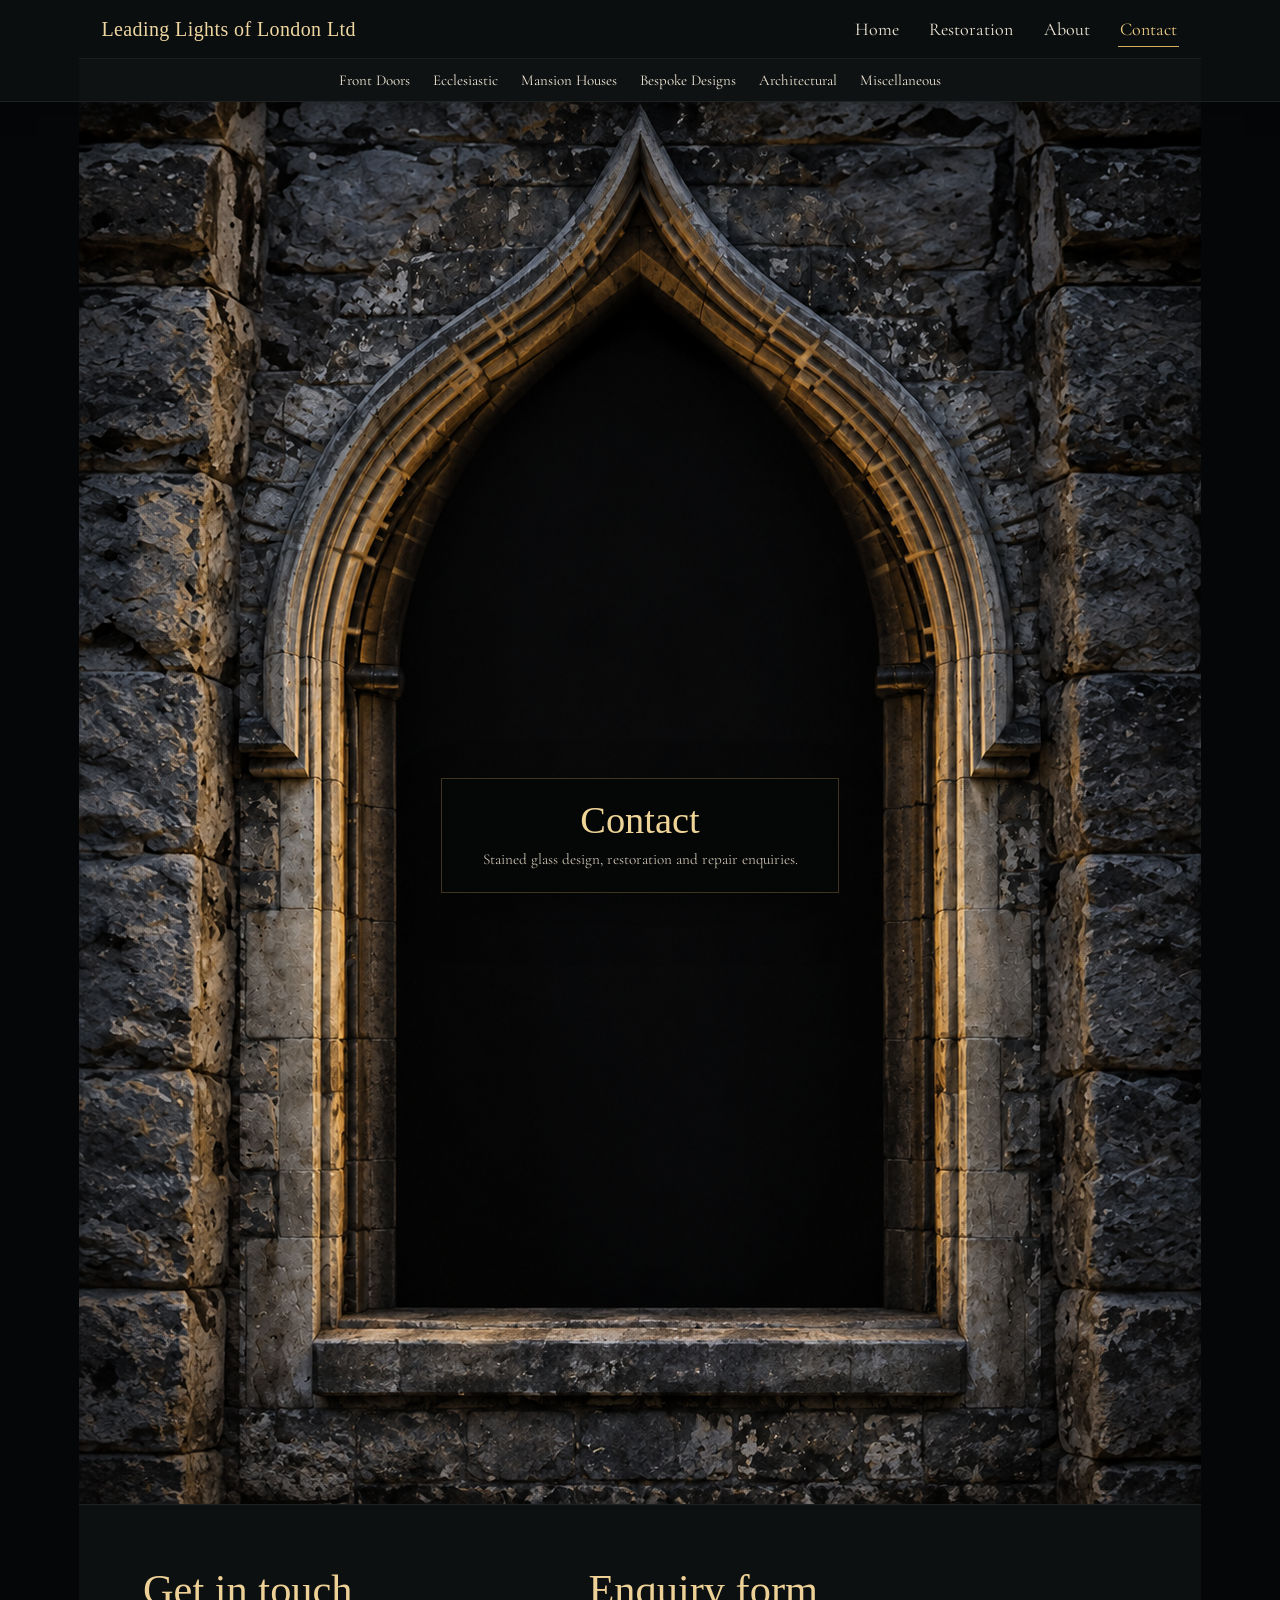
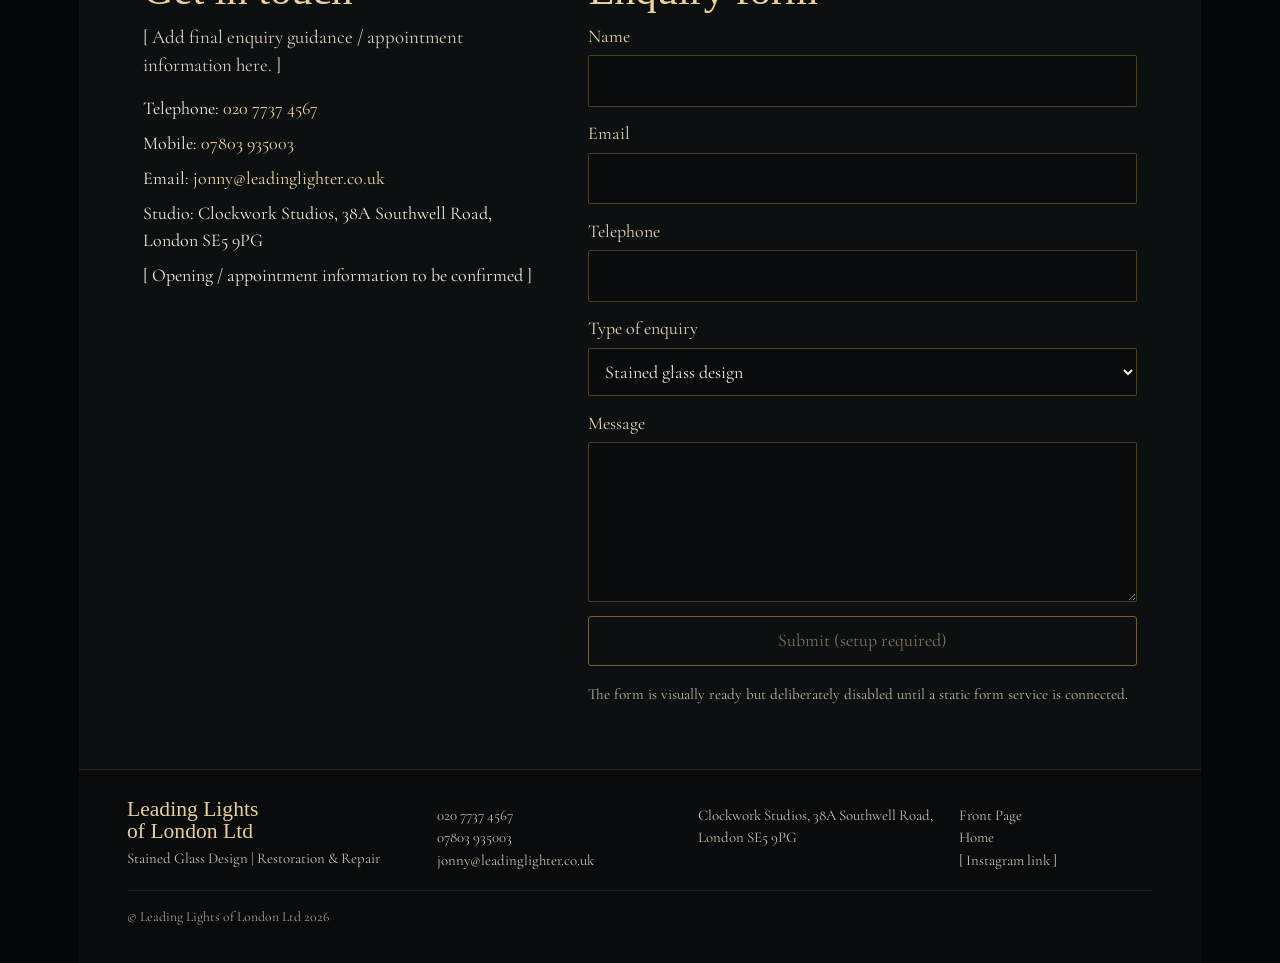
==== contact.html @ 758aae8b "Add files via upload" ====
<!doctype html>
    <html lang="en-GB">
    <head>
  <meta charset="utf-8">
  <meta name="viewport" content="width=device-width, initial-scale=1">
  <title>Contact | Leading Lights of London Ltd</title>
  <meta name="description" content="Contact Leading Lights of London Ltd for stained glass design, restoration and repair enquiries.">
  <meta property="og:title" content="Contact | Leading Lights of London Ltd">
  <meta property="og:description" content="Contact Leading Lights of London Ltd for stained glass design, restoration and repair enquiries.">
  <meta property="og:type" content="website">
  <!-- Add the final canonical URL here when the production domain is confirmed. -->
  <!-- Add verified LocalBusiness structured data here only after all business details are confirmed. -->
  <link rel="stylesheet" href="css/styles.css">
</head>
    <body>
      <a class="skip-link" href="#main-content">Skip to content</a>
      <header class="site-header">
  <nav class="primary-nav" aria-label="Primary navigation">
    <a class="brand-mini" href="home.html">Leading Lights of London Ltd</a>
    <button class="nav-toggle" type="button" aria-expanded="false" aria-controls="primary-links">Menu</button>
    <ul class="primary-links" id="primary-links">
      <li><a href="home.html">Home</a></li> <li><a href="restoration.html">Restoration</a></li> <li><a href="about.html">About</a></li> <li><a href="contact.html" aria-current="page">Contact</a></li>
    </ul>
  </nav>
  <nav class="gallery-nav" aria-label="Gallery categories">
    <ul class="gallery-links"><li><a href="gallery/front-doors.html">Front Doors</a></li> <li><a href="gallery/ecclesiastic.html">Ecclesiastic</a></li> <li><a href="gallery/mansion-houses.html">Mansion Houses</a></li> <li><a href="gallery/bespoke-designs.html">Bespoke Designs</a></li> <li><a href="gallery/architectural.html">Architectural</a></li> <li><a href="gallery/miscellaneous.html">Miscellaneous</a></li></ul>
  </nav>
</header>
      <main id="main-content">
        <section class="gothic-stage" aria-label="Contact page Gothic window">
  <img class="gothic-shell-image" src="assets/images/site/master-gothic-shell.png" alt="Dark Gothic stone window surround used as the site architectural frame" width="1122" height="1402">
  <div class="window-overlay page-overlay">
    <div class="page-window-card">
      <h1>Contact</h1>
      <p>Stained glass design, restoration and repair enquiries.</p>
    </div>
  </div>
</section>
<section class="content-band">
  <div class="contact-grid">
    <div>
      <h2 class="section-heading">Get in touch</h2>
      <p class="section-lede">[ Add final enquiry guidance / appointment information here. ]</p>
      <ul class="contact-list">
        <li>Telephone: <a href="tel:+442077374567">020 7737 4567</a></li>
        <li>Mobile: <a href="tel:+447803935003">07803 935003</a></li>
        <li>Email: <a href="mailto:jonny@leadinglighter.co.uk">jonny@leadinglighter.co.uk</a></li>
        <li>Studio: Clockwork Studios, 38A Southwell Road, London SE5 9PG</li>
        <li>[ Opening / appointment information to be confirmed ]</li>
      </ul>
    </div>
    <div>
      <h2 class="section-heading">Enquiry form</h2>
      <!-- This form is intentionally not connected to a backend. Replace with a Formspree (or equivalent) action when ready. -->
      <form class="contact-form" action="#" method="post">
        <div class="form-row"><label for="name">Name</label><input id="name" name="name" type="text" autocomplete="name"></div>
        <div class="form-row"><label for="email">Email</label><input id="email" name="email" type="email" autocomplete="email"></div>
        <div class="form-row"><label for="telephone">Telephone</label><input id="telephone" name="telephone" type="tel" autocomplete="tel"></div>
        <div class="form-row"><label for="type">Type of enquiry</label><select id="type" name="type"><option>Stained glass design</option><option>Restoration / repair</option><option>Gallery / existing work</option><option>Other</option></select></div>
        <div class="form-row"><label for="message">Message</label><textarea id="message" name="message"></textarea></div>
        <button class="button button-disabled" type="button" aria-disabled="true">Submit (setup required)</button>
        <p class="form-note" id="form-note">The form is visually ready but deliberately disabled until a static form service is connected.</p>
      </form>
    </div>
  </div>
</section>

      </main>
      <footer class="site-footer">
  <div class="footer-grid">
    <div>
      <div class="footer-brand">Leading Lights<br>of London Ltd</div>
      <p>Stained Glass Design | Restoration &amp; Repair</p>
    </div>
    <div>
      <ul>
        <li><a href="tel:+442077374567">020 7737 4567</a></li>
        <li><a href="tel:+447803935003">07803 935003</a></li>
        <li><a href="mailto:jonny@leadinglighter.co.uk">jonny@leadinglighter.co.uk</a></li>
      </ul>
    </div>
    <div>
      <p>Clockwork Studios, 38A Southwell Road, London SE5 9PG</p>
    </div>
    <div>
      <ul>
        <li><a href="index.html">Front Page</a></li>
        <li><a href="home.html">Home</a></li>
        <li><a href="#">[ Instagram link ]</a></li>
      </ul>
    </div>
  </div>
  <div class="footer-bottom">© Leading Lights of London Ltd 2026</div>
</footer>
      <script src="js/main.js" defer></script>
    </body>
    </html>
---- css/styles.css ----
@import url('https://fonts.googleapis.com/css2?family=Cormorant+Garamond:wght@400;500;600&family=IM+Fell+English+SC&display=swap');

:root {
  --stone-dark: #111415;
  --stone-mid: #303334;
  --stone-light: #767069;
  --window-dark: #050606;
  --panel-dark: #0c0f10;
  --panel-mid: #131718;
  --lead: #171919;
  --text-main: #f1eadc;
  --text-muted: #c9c0b0;
  --accent-gold: #d4ad5f;
  --accent-red: #a9141c;
  --warm-light: rgba(214, 162, 77, 0.42);
  --line: rgba(221, 189, 126, 0.26);
  --page-width: 1122px;
  --font-display: 'IM Fell English SC', Georgia, serif;
  --font-body: 'Cormorant Garamond', Georgia, serif;
  --shadow-deep: 0 18px 50px rgba(0, 0, 0, 0.42);
  --radius: 4px;
}

* { box-sizing: border-box; }

html { background: #050607; scroll-behavior: smooth; }

body {
  margin: 0;
  min-width: 320px;
  color: var(--text-main);
  background: #050607;
  font-family: var(--font-body);
  font-size: 18px;
  line-height: 1.5;
  opacity: 0;
  transition: opacity 240ms ease;
}

body.is-ready { opacity: 1; }
body.is-leaving { opacity: 0; }

img { max-width: 100%; }
a { color: inherit; }
button, input, select, textarea { font: inherit; }
button, a { -webkit-tap-highlight-color: transparent; }

.skip-link {
  position: fixed;
  left: 1rem;
  top: -100px;
  z-index: 1000;
  padding: .65rem 1rem;
  background: var(--text-main);
  color: #111;
  border-radius: 3px;
}
.skip-link:focus { top: 1rem; }

.site-header {
  position: relative;
  z-index: 50;
  background: #0b0e0f;
  border-bottom: 1px solid rgba(255,255,255,.08);
  box-shadow: 0 8px 24px rgba(0,0,0,.22);
}

.primary-nav,
.gallery-nav {
  width: min(100%, var(--page-width));
  margin: 0 auto;
  padding-inline: clamp(.8rem, 2vw, 1.4rem);
}

.primary-nav {
  display: flex;
  align-items: center;
  justify-content: space-between;
  gap: 1rem;
  min-height: 58px;
}

.brand-mini {
  font-family: var(--font-display);
  color: #eed6a0;
  text-decoration: none;
  letter-spacing: .02em;
  white-space: nowrap;
  font-size: clamp(1.02rem, 2.2vw, 1.25rem);
}

.nav-toggle {
  display: none;
  border: 1px solid rgba(212,173,95,.45);
  background: transparent;
  color: var(--text-main);
  padding: .45rem .7rem;
  border-radius: 3px;
  cursor: pointer;
}

.primary-links,
.gallery-links {
  list-style: none;
  padding: 0;
  margin: 0;
  display: flex;
  align-items: center;
}

.primary-links { gap: clamp(.9rem, 2.5vw, 1.7rem); }
.gallery-links {
  justify-content: center;
  gap: clamp(.55rem, 1.65vw, 1.25rem);
  min-height: 42px;
  font-size: .94rem;
  flex-wrap: wrap;
}

.gallery-nav {
  border-top: 1px solid rgba(255,255,255,.05);
  background: #0f1213;
}

.primary-links a,
.gallery-links a {
  position: relative;
  display: inline-block;
  padding: .45rem .1rem;
  color: #efe7d7;
  text-decoration: none;
}

.primary-links a::after,
.gallery-links a::after {
  content: '';
  position: absolute;
  left: 0;
  right: 100%;
  bottom: .2rem;
  height: 1px;
  background: var(--accent-gold);
  transition: right 180ms ease;
}

.primary-links a:hover::after,
.primary-links a:focus-visible::after,
.gallery-links a:hover::after,
.gallery-links a:focus-visible::after,
.primary-links a[aria-current='page']::after,
.gallery-links a[aria-current='page']::after { right: 0; }

.primary-links a[aria-current='page'],
.gallery-links a[aria-current='page'] { color: #f0cf86; }

main { display: block; }

.gothic-stage {
  position: relative;
  width: min(100%, var(--page-width));
  margin: 0 auto;
  background: var(--window-dark);
  overflow: hidden;
}

.gothic-shell-image {
  display: block;
  width: 100%;
  height: auto;
  aspect-ratio: 1122 / 1402;
  object-fit: contain;
  pointer-events: none;
  user-select: none;
}

/* The supplied shell is never stretched. Content is positioned in percentages so it scales with the shell. */
.window-overlay {
  position: absolute;
  left: 28.25%;
  right: 28.25%;
  top: 13.2%;
  bottom: 13.4%;
  color: var(--text-main);
  z-index: 2;
}

.window-overlay a:focus-visible,
.content-band a:focus-visible,
button:focus-visible,
input:focus-visible,
select:focus-visible,
textarea:focus-visible {
  outline: 2px solid #f3cb72;
  outline-offset: 3px;
}

/* LANDING */
.landing-overlay {
  display: grid;
  grid-template-columns: 16% 68% 16%;
  grid-template-rows: 18% 1fr;
  gap: 0;
  padding: 5% 2% 4%;
}

.landing-glass {
  border: 1px solid rgba(215, 181, 109, .34);
  background:
    linear-gradient(135deg, rgba(106,120,98,.14), rgba(59,79,87,.12)),
    #111515;
  color: rgba(240,232,214,.55);
  display: flex;
  align-items: center;
  justify-content: center;
  text-align: center;
  font-size: clamp(.5rem, .9vw, .72rem);
  letter-spacing: .05em;
  text-transform: uppercase;
  overflow: hidden;
}

.landing-glass--top {
  grid-column: 1 / -1;
  width: 58%;
  justify-self: center;
  clip-path: polygon(50% 0, 100% 100%, 0 100%);
  padding-top: 10%;
}
.landing-glass--left { grid-column: 1; grid-row: 2; }
.landing-glass--right { grid-column: 3; grid-row: 2; }

.landing-panel {
  grid-column: 2;
  grid-row: 2;
  min-width: 0;
  background: rgba(4,5,5,.96);
  border: 1px solid rgba(218,182,104,.32);
  box-shadow: 0 0 28px rgba(0,0,0,.6);
  padding: clamp(.7rem, 2vw, 1.4rem) clamp(.55rem, 1.3vw, 1rem);
  display: flex;
  flex-direction: column;
  align-items: center;
  text-align: center;
  justify-content: space-between;
}

.brand-title {
  margin: 0;
  font-family: var(--font-display);
  color: #efd393;
  font-weight: 400;
  letter-spacing: .015em;
  line-height: .9;
  text-shadow: 0 1px 0 #1f1406;
}

.landing-panel .brand-title { font-size: clamp(1.25rem, 3.2vw, 2.75rem); }
.brand-subtitle {
  margin: .35rem 0 0;
  font-family: var(--font-display);
  color: #e9cf96;
  font-size: clamp(.72rem, 1.5vw, 1.3rem);
}

.gold-rule {
  width: 72%;
  height: 1px;
  margin: .55rem auto;
  background: linear-gradient(90deg, transparent, var(--accent-gold), transparent);
}

.service-line {
  margin: .1rem 0 .5rem;
  font-size: clamp(.72rem, 1.4vw, 1.05rem);
  line-height: 1.15;
}

.contact-compact {
  display: grid;
  gap: .15rem;
  font-size: clamp(.58rem, 1.15vw, .88rem);
}
.contact-compact a { text-decoration: none; }
.contact-compact a:hover { color: #f3d99c; }

.landing-copy {
  margin: .45rem 0;
  font-size: clamp(.53rem, 1vw, .82rem);
  line-height: 1.25;
  color: #ddd4c5;
}

.enter-link {
  display: inline-block;
  margin-top: .4rem;
  font-family: var(--font-display);
  font-size: clamp(1.65rem, 4vw, 3.25rem);
  line-height: 1;
  text-decoration: none;
  color: #cf2329;
  text-shadow: 0 2px 0 #42070b, 0 0 12px rgba(178,23,31,.28);
  transition: transform 160ms ease, color 160ms ease;
}
.enter-link:hover { color: #ed343b; transform: translateY(-1px); }

/* HOME */
.home-overlay {
  display: flex;
  flex-direction: column;
  padding: 9% 1.5% 4.5%;
}

.home-brand {
  text-align: center;
  flex: 0 0 auto;
}
.home-brand .brand-title { font-size: clamp(1.2rem, 3vw, 2.45rem); }
.home-brand .brand-subtitle { font-size: clamp(.7rem, 1.35vw, 1.1rem); }
.home-services {
  margin-top: .35rem;
  font-size: clamp(.62rem, 1.12vw, .9rem);
  line-height: 1.18;
}
.home-contact-grid {
  display: flex;
  justify-content: center;
  flex-wrap: wrap;
  gap: .1rem .6rem;
  margin-top: .35rem;
  font-size: clamp(.5rem, .93vw, .76rem);
  color: #eee5d4;
}
.home-contact-grid a { text-decoration: none; }

.home-gallery-grid {
  flex: 1 1 auto;
  min-height: 0;
  display: grid;
  grid-template-columns: repeat(3, minmax(0, 1fr));
  grid-template-rows: repeat(2, minmax(0, 1fr));
  gap: clamp(4px, .65vw, 8px);
  margin-top: 4%;
}

.gallery-pane {
  min-width: 0;
  min-height: 0;
  display: flex;
  flex-direction: column;
  overflow: hidden;
  border: 3px solid #171919;
  background: #101313;
  text-decoration: none;
  box-shadow: inset 0 0 0 1px rgba(220,183,102,.18), 0 4px 12px rgba(0,0,0,.28);
  transition: transform 170ms ease, box-shadow 170ms ease, filter 170ms ease;
}
.gallery-pane:hover,
.gallery-pane:focus-visible {
  transform: translateY(-2px);
  filter: brightness(1.08);
  box-shadow: inset 0 0 0 1px rgba(231,195,116,.34), 0 7px 16px rgba(0,0,0,.38);
}

.image-placeholder {
  flex: 1 1 auto;
  min-height: 0;
  display: flex;
  align-items: center;
  justify-content: center;
  padding: .4rem;
  text-align: center;
  color: rgba(237,229,211,.58);
  background:
    linear-gradient(45deg, transparent 49%, rgba(212,173,95,.11) 50%, transparent 51%),
    linear-gradient(-45deg, transparent 49%, rgba(212,173,95,.09) 50%, transparent 51%),
    #121616;
  background-size: 28px 28px;
  font-size: clamp(.46rem, .75vw, .68rem);
  letter-spacing: .06em;
  text-transform: uppercase;
}

.gallery-pane-label {
  flex: 0 0 auto;
  display: flex;
  align-items: center;
  justify-content: space-between;
  gap: .25rem;
  padding: clamp(.25rem, .55vw, .42rem) .45rem;
  border-top: 2px solid #171919;
  background: rgba(7,8,8,.96);
  font-size: clamp(.5rem, .85vw, .74rem);
  line-height: 1.1;
}
.gallery-pane-label span:last-child { color: var(--accent-gold); }

/* SHARED PAGE HERO */
.page-overlay {
  display: flex;
  align-items: center;
  justify-content: center;
  padding: 16% 4% 10%;
}

.page-window-card {
  width: 100%;
  background: rgba(5,6,6,.9);
  border: 1px solid rgba(212,173,95,.28);
  box-shadow: var(--shadow-deep);
  text-align: center;
  padding: clamp(.8rem, 2vw, 1.35rem);
}
.page-window-card h1 {
  margin: 0;
  font-family: var(--font-display);
  color: #efd497;
  font-size: clamp(1.35rem, 3vw, 2.4rem);
  font-weight: 400;
  line-height: 1;
}
.page-window-card p {
  margin: .7rem auto 0;
  color: var(--text-muted);
  max-width: 30rem;
  font-size: clamp(.72rem, 1.2vw, .95rem);
  line-height: 1.3;
}

.content-band {
  width: min(100%, var(--page-width));
  margin: 0 auto;
  padding: clamp(2rem, 5vw, 4rem) clamp(1rem, 5vw, 4rem);
  background: #0d1011;
  border-top: 1px solid rgba(255,255,255,.07);
}
.content-band + .content-band { border-top: 1px solid rgba(212,173,95,.12); }

.section-heading {
  margin: 0 0 .7rem;
  font-family: var(--font-display);
  color: #eed196;
  font-weight: 400;
  font-size: clamp(1.65rem, 3.5vw, 2.65rem);
  line-height: 1;
}
.section-lede {
  margin: 0;
  max-width: 56rem;
  color: #d8d0c2;
  font-size: clamp(1rem, 2vw, 1.18rem);
}

.placeholder-copy {
  border-left: 2px solid rgba(212,173,95,.45);
  padding: .75rem 1rem;
  background: rgba(255,255,255,.02);
  color: #c8c0b2;
}

.cards-grid {
  display: grid;
  grid-template-columns: repeat(3, minmax(0, 1fr));
  gap: 1rem;
  margin-top: 1.5rem;
}
.info-card {
  padding: 1.1rem;
  background: #121617;
  border: 1px solid rgba(212,173,95,.16);
}
.info-card h3 {
  margin: 0 0 .45rem;
  color: #ead09b;
  font-family: var(--font-display);
  font-weight: 400;
}
.info-card p { margin: 0; color: #cec6b8; }

.cta-row { margin-top: 1.4rem; }
.button {
  display: inline-block;
  padding: .65rem 1.1rem;
  border: 1px solid var(--accent-gold);
  background: transparent;
  color: #edd49d;
  text-decoration: none;
  border-radius: 3px;
  transition: background 160ms ease, color 160ms ease;
}
.button:hover { background: rgba(212,173,95,.1); color: #fff0c8; }
.button-disabled { opacity: .5; cursor: not-allowed; }

.before-after-list { display: grid; gap: 1.2rem; margin-top: 1.5rem; }
.before-after {
  display: grid;
  grid-template-columns: 1fr 1fr;
  gap: .8rem;
  padding: .9rem;
  background: #111516;
  border: 1px solid rgba(212,173,95,.14);
}
.before-after figure { margin: 0; }
.before-after figcaption { color: #dbcba9; margin-bottom: .35rem; font-family: var(--font-display); }
.before-after .image-placeholder { aspect-ratio: 4 / 3; }

.gallery-page-grid {
  display: grid;
  grid-template-columns: repeat(3, minmax(0, 1fr));
  gap: 1rem;
  margin-top: 1.5rem;
}
.gallery-item {
  margin: 0;
  background: #111516;
  border: 1px solid rgba(212,173,95,.14);
}
.gallery-item .image-placeholder { aspect-ratio: 4 / 3; }
.gallery-item figcaption {
  padding: .55rem .7rem;
  color: #c8c0b3;
  font-size: .95rem;
}

.about-grid,
.contact-grid {
  display: grid;
  grid-template-columns: minmax(0, .85fr) minmax(0, 1.15fr);
  gap: clamp(1.2rem, 4vw, 2.5rem);
  align-items: start;
}
.about-photo .image-placeholder { aspect-ratio: 4 / 5; }

.contact-list {
  display: grid;
  gap: .5rem;
  margin: 1rem 0 0;
  padding: 0;
  list-style: none;
}
.contact-list a { color: #f0d69d; text-decoration: none; }
.contact-list a:hover { text-decoration: underline; }

.contact-form { display: grid; gap: .85rem; }
.form-row { display: grid; gap: .35rem; }
.form-row label { color: #e8d5ac; }
.form-row input,
.form-row select,
.form-row textarea {
  width: 100%;
  border: 1px solid rgba(212,173,95,.32);
  background: #090b0c;
  color: var(--text-main);
  padding: .7rem .75rem;
  border-radius: 2px;
}
.form-row textarea { min-height: 160px; resize: vertical; }
.form-note { margin: .2rem 0 0; color: #bdb4a5; font-size: .95rem; }

.site-footer {
  width: min(100%, var(--page-width));
  margin: 0 auto;
  padding: 1.8rem clamp(1rem, 4vw, 3rem) 2.2rem;
  background: #090b0c;
  border-top: 1px solid rgba(212,173,95,.16);
}
.footer-grid {
  display: grid;
  grid-template-columns: 1.2fr 1fr 1fr .8fr;
  gap: 1.2rem;
}
.footer-brand { font-family: var(--font-display); color: #e8cf96; font-size: 1.35rem; line-height: 1; }
.site-footer p, .site-footer ul { margin: .3rem 0 0; color: #c9c0b2; font-size: .93rem; }
.site-footer ul { list-style: none; padding: 0; }
.site-footer a { text-decoration: none; }
.site-footer a:hover { color: #f0d69a; }
.footer-bottom {
  margin-top: 1.2rem;
  padding-top: 1rem;
  border-top: 1px solid rgba(255,255,255,.07);
  color: #a89f93;
  font-size: .86rem;
}

.mobile-home-gallery { display: none; }

@media (max-width: 900px) {
  body { font-size: 17px; }
  .cards-grid { grid-template-columns: 1fr 1fr; }
  .gallery-page-grid { grid-template-columns: 1fr 1fr; }
  .footer-grid { grid-template-columns: 1fr 1fr; }
}

@media (max-width: 720px) {
  .primary-nav { min-height: 54px; }
  .nav-toggle { display: inline-block; }
  .primary-links {
    position: absolute;
    left: 0;
    right: 0;
    top: 54px;
    display: none;
    flex-direction: column;
    align-items: stretch;
    gap: 0;
    padding: .4rem 1rem .8rem;
    background: #0b0e0f;
    border-top: 1px solid rgba(255,255,255,.05);
  }
  .primary-links.is-open { display: flex; }
  .primary-links a { display: block; padding: .7rem .2rem; }
  .gallery-nav { display: none; }

  .window-overlay { left: 28.25%; right: 28.25%; }
  .landing-overlay { padding: 7% 1% 4%; grid-template-columns: 12% 76% 12%; }
  .landing-panel { padding: .55rem .4rem; }
  .landing-copy { display: none; }
  .landing-glass { font-size: .42rem; }

  .home-overlay { padding: 12% 2% 6%; }
  .home-services { display: none; }
  .home-contact-grid span.address { display: none; }
  .home-gallery-grid { display: none; }
  .mobile-home-gallery { display: block; }

  .page-overlay { padding: 18% 3% 12%; }
  .page-window-card p { display: none; }

  .cards-grid,
  .about-grid,
  .contact-grid { grid-template-columns: 1fr; }

  .before-after { grid-template-columns: 1fr; }
}

@media (max-width: 520px) {
  body { font-size: 16px; }
  .brand-mini { max-width: 66vw; overflow: hidden; text-overflow: ellipsis; }
  .landing-panel .brand-title { font-size: clamp(1rem, 6vw, 1.55rem); }
  .landing-panel .brand-subtitle { font-size: .62rem; }
  .service-line { font-size: .58rem; }
  .contact-compact { font-size: .48rem; }
  .enter-link { font-size: clamp(1.3rem, 9vw, 2rem); }
  .gold-rule { margin-block: .25rem; }

  .home-overlay { padding-top: 14%; }
  .home-brand .brand-title { font-size: clamp(.95rem, 6vw, 1.45rem); }
  .home-brand .brand-subtitle { font-size: .55rem; }
  .home-contact-grid { font-size: .43rem; gap: 0 .35rem; }

  .page-window-card { padding: .55rem .4rem; }
  .page-window-card h1 { font-size: clamp(1rem, 7vw, 1.55rem); }

  .gallery-page-grid { grid-template-columns: 1fr; }
  .footer-grid { grid-template-columns: 1fr; }
  .content-band { padding-inline: 1rem; }
}

@media (prefers-reduced-motion: reduce) {
  html { scroll-behavior: auto; }
  *, *::before, *::after {
    animation-duration: .01ms !important;
    animation-iteration-count: 1 !important;
    transition-duration: .01ms !important;
  }
}
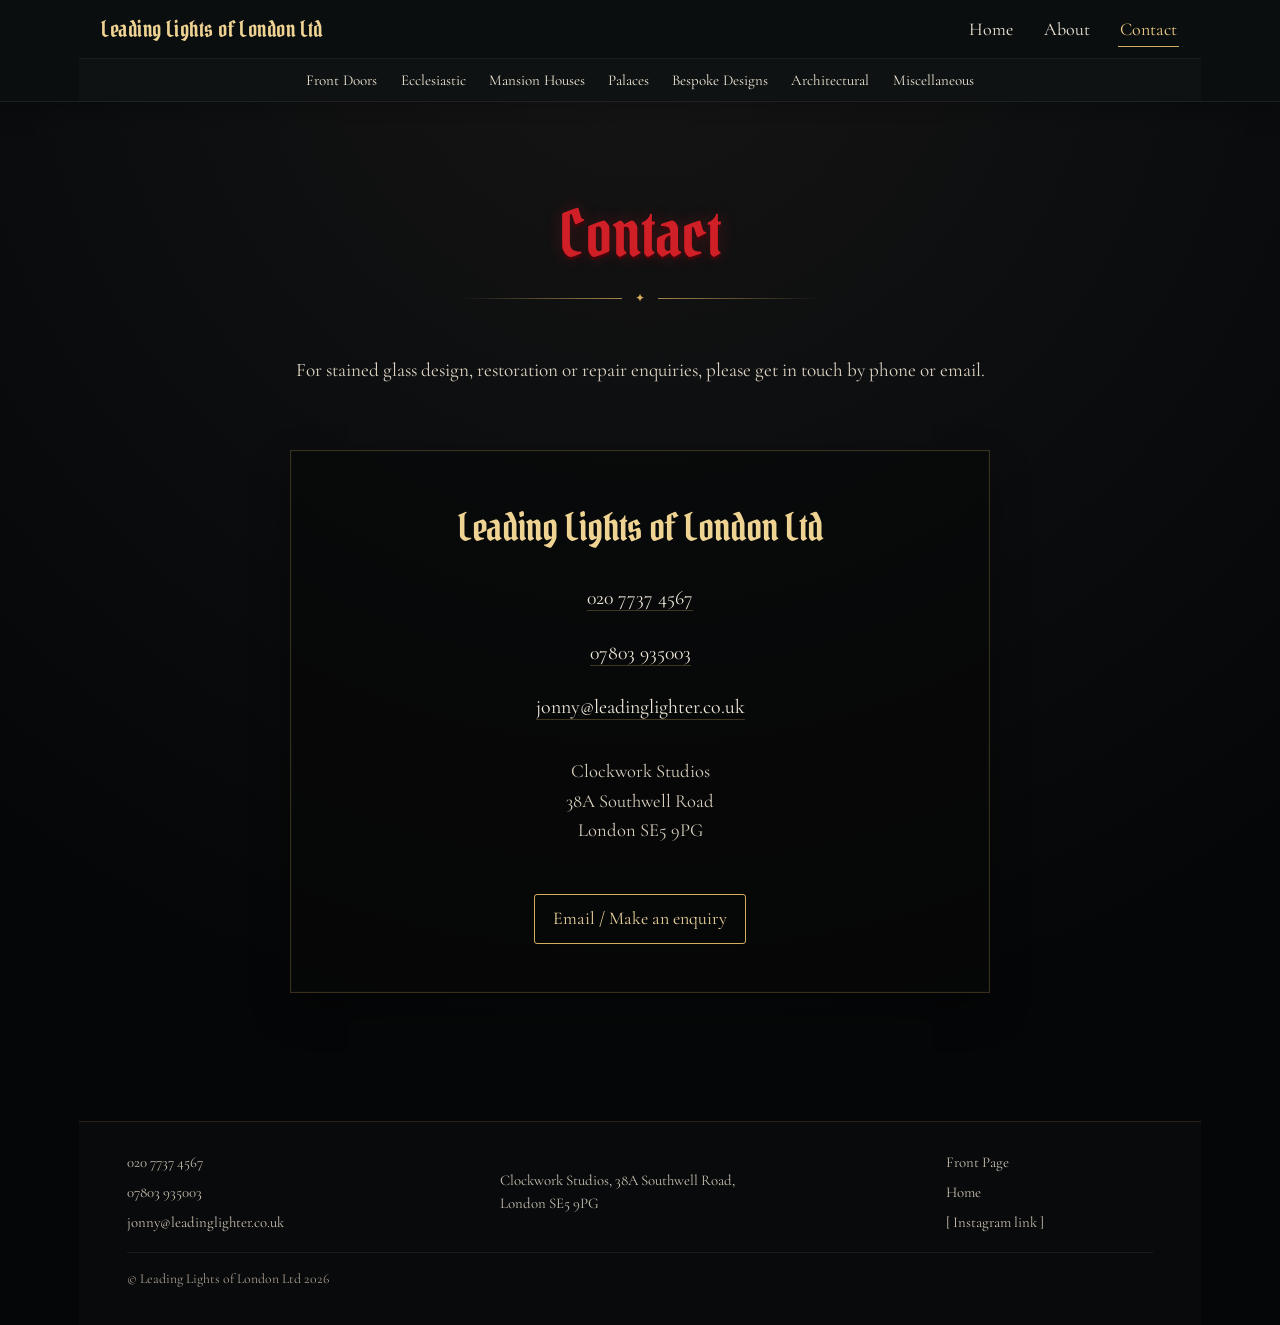
==== commit 23840a15: "Update contact.html" ====
--- a/contact.html
+++ b/contact.html
@@ -1,97 +1,734 @@
-    <!doctype html>
-    <html lang="en-GB">
-    <head>
+<!doctype html>
+<html lang="en-GB">
+
+<head>
   <meta charset="utf-8">
   <meta name="viewport" content="width=device-width, initial-scale=1">
+
   <title>Contact | Leading Lights of London Ltd</title>
-  <meta name="description" content="Contact Leading Lights of London Ltd for stained glass design, restoration and repair enquiries.">
-  <meta property="og:title" content="Contact | Leading Lights of London Ltd">
-  <meta property="og:description" content="Contact Leading Lights of London Ltd for stained glass design, restoration and repair enquiries.">
-  <meta property="og:type" content="website">
-  <!-- Add the final canonical URL here when the production domain is confirmed. -->
-  <!-- Add verified LocalBusiness structured data here only after all business details are confirmed. -->
-  <link rel="stylesheet" href="css/styles.css">
+
+  <meta
+    name="description"
+    content="Contact Leading Lights of London Ltd for stained glass design, restoration and repair in London."
+  >
+
+  <link
+    rel="stylesheet"
+    href="css/styles.css"
+  >
+
+  <style>
+
+    @import url('https://fonts.googleapis.com/css2?family=Cormorant+Garamond:wght@400;500;600&family=Pirata+One&display=swap');
+
+
+    /* =====================================================
+       CONTACT PAGE
+       ===================================================== */
+
+    body.contact-page {
+      margin: 0;
+      min-height: 100vh;
+
+      background:
+        radial-gradient(
+          circle at 50% 0%,
+          #171515 0,
+          #0c0e0f 34%,
+          #050607 72%
+        );
+
+      color: #f1eadc;
+    }
+
+
+    /* =====================================================
+       NAVIGATION
+       ===================================================== */
+
+    body.contact-page .brand-mini {
+      font-family:
+        'Pirata One',
+        Georgia,
+        serif !important;
+
+      font-size:
+        clamp(1.1rem, 2vw, 1.4rem);
+
+      color: #efd393;
+    }
+
+
+    /* =====================================================
+       MAIN CONTACT AREA
+       ===================================================== */
+
+    .contact-main {
+      width:
+        min(
+          92%,
+          1050px
+        );
+
+      margin: 0 auto;
+
+      padding:
+        clamp(4rem, 8vw, 7rem)
+        1rem
+        clamp(5rem, 10vw, 8rem);
+
+      text-align: center;
+    }
+
+
+    .contact-title {
+      margin: 0;
+
+      font-family:
+        'Pirata One',
+        Georgia,
+        serif;
+
+      font-size:
+        clamp(
+          2.8rem,
+          5vw,
+          5rem
+        );
+
+      font-weight: 400;
+
+      line-height: .95;
+
+      color: #d11f27;
+
+      text-shadow:
+        0 3px 0 #43070b,
+        0 0 16px rgba(189,25,34,.32);
+    }
+
+
+    /* =====================================================
+       GOLD DIVIDER
+       ===================================================== */
+
+    .contact-rule {
+      display: flex;
+
+      align-items: center;
+      justify-content: center;
+
+      gap: .8rem;
+
+      width:
+        min(
+          360px,
+          70%
+        );
+
+      margin:
+        1.5rem
+        auto
+        0;
+
+      color: #d4ad5f;
+    }
+
+
+    .contact-rule::before,
+    .contact-rule::after {
+      content: '';
+
+      display: block;
+
+      flex: 1;
+
+      height: 1px;
+
+      background:
+        linear-gradient(
+          to right,
+          transparent,
+          rgba(212,173,95,.75)
+        );
+    }
+
+
+    .contact-rule::after {
+      background:
+        linear-gradient(
+          to left,
+          transparent,
+          rgba(212,173,95,.75)
+        );
+    }
+
+
+    .contact-rule span {
+      font-size: .75rem;
+    }
+
+
+    /* =====================================================
+       INTRO TEXT
+       ===================================================== */
+
+    .contact-intro {
+      width:
+        min(
+          90%,
+          760px
+        );
+
+      margin:
+        clamp(2rem, 4vw, 3rem)
+        auto
+        0;
+
+      font-family:
+        'Cormorant Garamond',
+        Georgia,
+        serif;
+
+      font-size:
+        clamp(
+          1.1rem,
+          1.5vw,
+          1.3rem
+        );
+
+      line-height: 1.6;
+
+      color: #ddd3c2;
+    }
+
+
+    /* =====================================================
+       CONTACT DETAILS
+       ===================================================== */
+
+    .contact-details {
+      width:
+        min(
+          92%,
+          700px
+        );
+
+      margin:
+        clamp(2.5rem, 5vw, 4rem)
+        auto
+        0;
+
+      padding:
+        clamp(2rem, 4vw, 3rem);
+
+      border:
+        1px solid
+        rgba(212,173,95,.24);
+
+      background:
+        rgba(6,7,7,.55);
+
+      box-shadow:
+        0 16px 38px rgba(0,0,0,.3),
+        inset 0 0 0 1px rgba(255,255,255,.02);
+    }
+
+
+    .contact-details h2 {
+      margin:
+        0
+        0
+        1.6rem;
+
+      font-family:
+        'Pirata One',
+        Georgia,
+        serif;
+
+      font-size:
+        clamp(
+          1.8rem,
+          3vw,
+          2.5rem
+        );
+
+      font-weight: 400;
+
+      color: #efd393;
+    }
+
+
+    .contact-list {
+      list-style: none;
+
+      margin: 0;
+      padding: 0;
+
+      font-family:
+        'Cormorant Garamond',
+        Georgia,
+        serif;
+
+      font-size:
+        clamp(
+          1.1rem,
+          1.55vw,
+          1.35rem
+        );
+
+      line-height: 1.7;
+    }
+
+
+    .contact-list li + li {
+      margin-top: .8rem;
+    }
+
+
+    .contact-list a {
+      color: #f1eadc;
+
+      text-decoration: none;
+
+      border-bottom:
+        1px solid
+        rgba(212,173,95,.28);
+
+      transition:
+        color 160ms ease,
+        border-color 160ms ease;
+    }
+
+
+    .contact-list a:hover,
+    .contact-list a:focus-visible {
+      color: #efd393;
+
+      border-color:
+        rgba(212,173,95,.75);
+    }
+
+
+    .contact-address {
+      margin:
+        2rem
+        0
+        0;
+
+      font-family:
+        'Cormorant Garamond',
+        Georgia,
+        serif;
+
+      font-size:
+        clamp(
+          1.05rem,
+          1.45vw,
+          1.25rem
+        );
+
+      line-height: 1.6;
+
+      color: #d8cebd;
+    }
+
+
+    .contact-email-button {
+      display: inline-block;
+
+      margin-top:
+        clamp(2rem, 4vw, 3rem);
+    }
+
+
+    /* =====================================================
+       FOOTER
+       ===================================================== */
+
+    body.contact-page .site-footer {
+      background: #080a0b;
+    }
+
+
+    body.contact-page .site-footer .footer-grid {
+      display: grid;
+
+      grid-template-columns:
+        minmax(170px,.8fr)
+        minmax(235px,1fr)
+        minmax(120px,.56fr);
+
+      column-gap:
+        clamp(
+          50px,
+          6vw,
+          90px
+        );
+
+      align-items: center;
+    }
+
+
+    body.contact-page .site-footer .footer-grid ul {
+      margin: 0;
+      padding: 0;
+    }
+
+
+    body.contact-page .site-footer .footer-grid li {
+      margin:
+        0
+        0
+        .48rem
+        0;
+    }
+
+
+    body.contact-page .site-footer .footer-grid li:last-child {
+      margin-bottom: 0;
+    }
+
+
+    body.contact-page .site-footer .footer-grid p {
+      margin: 0;
+      line-height: 1.55;
+    }
+
+
+    /* =====================================================
+       RESPONSIVE
+       ===================================================== */
+
+    @media (max-width: 760px) {
+
+      body.contact-page .site-footer .footer-grid {
+        grid-template-columns: 1fr;
+        row-gap: 1.8rem;
+      }
+
+
+      .contact-main {
+        padding-top: 3rem;
+      }
+
+
+      .contact-details {
+        padding:
+          1.8rem
+          1.25rem;
+      }
+
+    }
+
+  </style>
+
 </head>
-    <body>
-      <a class="skip-link" href="#main-content">Skip to content</a>
-      <header class="site-header">
-  <nav class="primary-nav" aria-label="Primary navigation">
-    <a class="brand-mini" href="home.html">Leading Lights of London Ltd</a>
-    <button class="nav-toggle" type="button" aria-expanded="false" aria-controls="primary-links">Menu</button>
-    <ul class="primary-links" id="primary-links">
-      <li><a href="home.html">Home</a></li> <li><a href="restoration.html">Restoration</a></li> <li><a href="about.html">About</a></li> <li><a href="contact.html" aria-current="page">Contact</a></li>
-    </ul>
-  </nav>
-  <nav class="gallery-nav" aria-label="Gallery categories">
-    <ul class="gallery-links"><li><a href="gallery/front-doors.html">Front Doors</a></li> <li><a href="gallery/ecclesiastic.html">Ecclesiastic</a></li> <li><a href="gallery/mansion-houses.html">Mansion Houses</a></li> <li><a href="gallery/bespoke-designs.html">Bespoke Designs</a></li> <li><a href="gallery/architectural.html">Architectural</a></li> <li><a href="gallery/miscellaneous.html">Miscellaneous</a></li></ul>
-  </nav>
-</header>
-      <main id="main-content">
-        <section class="gothic-stage" aria-label="Contact page Gothic window">
-  <img class="gothic-shell-image" src="assets/images/site/master-gothic-shell.png" alt="Dark Gothic stone window surround used as the site architectural frame" width="1122" height="1402">
-  <div class="window-overlay page-overlay">
-    <div class="page-window-card">
-      <h1>Contact</h1>
-      <p>Stained glass design, restoration and repair enquiries.</p>
+
+
+<body class="contact-page">
+
+
+  <a
+    class="skip-link"
+    href="#main-content"
+  >
+    Skip to content
+  </a>
+
+
+  <!-- =====================================================
+       HEADER
+       ===================================================== -->
+
+  <header class="site-header">
+
+
+    <nav
+      class="primary-nav"
+      aria-label="Primary navigation"
+    >
+
+      <a
+        class="brand-mini"
+        href="home.html"
+      >
+        Leading Lights of London Ltd
+      </a>
+
+
+      <button
+        class="nav-toggle"
+        type="button"
+        aria-expanded="false"
+        aria-controls="primary-links"
+      >
+        Menu
+      </button>
+
+
+      <ul
+        class="primary-links"
+        id="primary-links"
+      >
+
+        <li>
+          <a href="home.html">
+            Home
+          </a>
+        </li>
+
+        <li>
+          <a href="about.html">
+            About
+          </a>
+        </li>
+
+        <li>
+          <a
+            href="contact.html"
+            aria-current="page"
+          >
+            Contact
+          </a>
+        </li>
+
+      </ul>
+
+    </nav>
+
+
+    <nav
+      class="gallery-nav"
+      aria-label="Gallery categories"
+    >
+
+      <ul class="gallery-links">
+
+        <li>
+          <a href="gallery/front-doors.html">
+            Front Doors
+          </a>
+        </li>
+
+        <li>
+          <a href="gallery/ecclesiastic.html">
+            Ecclesiastic
+          </a>
+        </li>
+
+        <li>
+          <a href="gallery/mansion-houses.html">
+            Mansion Houses
+          </a>
+        </li>
+
+        <li>
+          <a href="gallery/palaces.html">
+            Palaces
+          </a>
+        </li>
+
+        <li>
+          <a href="gallery/bespoke-designs.html">
+            Bespoke Designs
+          </a>
+        </li>
+
+        <li>
+          <a href="gallery/architectural.html">
+            Architectural
+          </a>
+        </li>
+
+        <li>
+          <a href="gallery/miscellaneous.html">
+            Miscellaneous
+          </a>
+        </li>
+
+      </ul>
+
+    </nav>
+
+
+  </header>
+
+
+  <!-- =====================================================
+       MAIN
+       ===================================================== -->
+
+  <main
+    class="contact-main"
+    id="main-content"
+  >
+
+
+    <h1 class="contact-title">
+      Contact
+    </h1>
+
+
+    <div
+      class="contact-rule"
+      aria-hidden="true"
+    >
+      <span>✦</span>
     </div>
-  </div>
-</section>
-<section class="content-band">
-  <div class="contact-grid">
-    <div>
-      <h2 class="section-heading">Get in touch</h2>
-      <p class="section-lede">[ Add final enquiry guidance / appointment information here. ]</p>
+
+
+    <p class="contact-intro">
+      For stained glass design, restoration or repair enquiries, please get in touch by phone or email.
+    </p>
+
+
+    <section
+      class="contact-details"
+      aria-label="Contact details"
+    >
+
+
+      <h2>
+        Leading Lights of London Ltd
+      </h2>
+
+
       <ul class="contact-list">
-        <li>Telephone: <a href="tel:+442077374567">020 7737 4567</a></li>
-        <li>Mobile: <a href="tel:+447803935003">07803 935003</a></li>
-        <li>Email: <a href="mailto:jonny@leadinglighter.co.uk">jonny@leadinglighter.co.uk</a></li>
-        <li>Studio: Clockwork Studios, 38A Southwell Road, London SE5 9PG</li>
-        <li>[ Opening / appointment information to be confirmed ]</li>
+
+        <li>
+          <a href="tel:+442077374567">
+            020 7737 4567
+          </a>
+        </li>
+
+        <li>
+          <a href="tel:+447803935003">
+            07803 935003
+          </a>
+        </li>
+
+        <li>
+          <a href="mailto:jonny@leadinglighter.co.uk">
+            jonny@leadinglighter.co.uk
+          </a>
+        </li>
+
       </ul>
+
+
+      <p class="contact-address">
+        Clockwork Studios<br>
+        38A Southwell Road<br>
+        London SE5 9PG
+      </p>
+
+
+      <a
+        class="button contact-email-button"
+        href="mailto:jonny@leadinglighter.co.uk"
+      >
+        Email / Make an enquiry
+      </a>
+
+
+    </section>
+
+
+  </main>
+
+
+  <!-- =====================================================
+       FOOTER
+       ===================================================== -->
+
+  <footer class="site-footer">
+
+
+    <div class="footer-grid">
+
+
+      <div>
+
+        <ul>
+
+          <li>
+            <a href="tel:+442077374567">
+              020 7737 4567
+            </a>
+          </li>
+
+          <li>
+            <a href="tel:+447803935003">
+              07803 935003
+            </a>
+          </li>
+
+          <li>
+            <a href="mailto:jonny@leadinglighter.co.uk">
+              jonny@leadinglighter.co.uk
+            </a>
+          </li>
+
+        </ul>
+
+      </div>
+
+
+      <div>
+
+        <p>
+          Clockwork Studios, 38A Southwell Road,<br>
+          London SE5 9PG
+        </p>
+
+      </div>
+
+
+      <div>
+
+        <ul>
+
+          <li>
+            <a href="index.html">
+              Front Page
+            </a>
+          </li>
+
+          <li>
+            <a href="home.html">
+              Home
+            </a>
+          </li>
+
+          <li>
+            <a href="#">
+              [ Instagram link ]
+            </a>
+          </li>
+
+        </ul>
+
+      </div>
+
+
     </div>
-    <div>
-      <h2 class="section-heading">Enquiry form</h2>
-      <!-- This form is intentionally not connected to a backend. Replace with a Formspree (or equivalent) action when ready. -->
-      <form class="contact-form" action="#" method="post">
-        <div class="form-row"><label for="name">Name</label><input id="name" name="name" type="text" autocomplete="name"></div>
-        <div class="form-row"><label for="email">Email</label><input id="email" name="email" type="email" autocomplete="email"></div>
-        <div class="form-row"><label for="telephone">Telephone</label><input id="telephone" name="telephone" type="tel" autocomplete="tel"></div>
-        <div class="form-row"><label for="type">Type of enquiry</label><select id="type" name="type"><option>Stained glass design</option><option>Restoration / repair</option><option>Gallery / existing work</option><option>Other</option></select></div>
-        <div class="form-row"><label for="message">Message</label><textarea id="message" name="message"></textarea></div>
-        <button class="button button-disabled" type="button" aria-disabled="true">Submit (setup required)</button>
-        <p class="form-note" id="form-note">The form is visually ready but deliberately disabled until a static form service is connected.</p>
-      </form>
+
+
+    <div class="footer-bottom">
+      © Leading Lights of London Ltd 2026
     </div>
-  </div>
-</section>
-
-      </main>
-      <footer class="site-footer">
-  <div class="footer-grid">
-    <div>
-      <div class="footer-brand">Leading Lights<br>of London Ltd</div>
-      <p>Stained Glass Design | Restoration &amp; Repair</p>
-    </div>
-    <div>
-      <ul>
-        <li><a href="tel:+442077374567">020 7737 4567</a></li>
-        <li><a href="tel:+447803935003">07803 935003</a></li>
-        <li><a href="mailto:jonny@leadinglighter.co.uk">jonny@leadinglighter.co.uk</a></li>
-      </ul>
-    </div>
-    <div>
-      <p>Clockwork Studios, 38A Southwell Road, London SE5 9PG</p>
-    </div>
-    <div>
-      <ul>
-        <li><a href="index.html">Front Page</a></li>
-        <li><a href="home.html">Home</a></li>
-        <li><a href="#">[ Instagram link ]</a></li>
-      </ul>
-    </div>
-  </div>
-  <div class="footer-bottom">© Leading Lights of London Ltd 2026</div>
-</footer>
-      <script src="js/main.js" defer></script>
-    </body>
-    </html>
+
+
+  </footer>
+
+
+  <script
+    src="js/main.js"
+    defer
+  ></script>
+
+
+</body>
+
+</html>
--- a/css/styles.css
+++ b/css/styles.css
@@ -1,4 +1,4 @@
-@import url('https://fonts.googleapis.com/css2?family=Cormorant+Garamond:wght@400;500;600&family=IM+Fell+English+SC&display=swap');
+@import url('https://fonts.googleapis.com/css2?family=Cormorant+Garamond:wght@400;500;600&family=IM+Fell+English+SC&family=UnifrakturCook:wght@700&display=swap');
 
 :root {
   --stone-dark: #111415;
@@ -16,6 +16,7 @@
   --line: rgba(221, 189, 126, 0.26);
   --page-width: 1122px;
   --font-display: 'IM Fell English SC', Georgia, serif;
+  --font-medieval: 'UnifrakturCook', 'IM Fell English SC', Georgia, serif;
   --font-body: 'Cormorant Garamond', Georgia, serif;
   --shadow-deep: 0 18px 50px rgba(0, 0, 0, 0.42);
   --radius: 4px;
@@ -23,7 +24,10 @@
 
 * { box-sizing: border-box; }
 
-html { background: #050607; scroll-behavior: smooth; }
+html {
+  background: #050607;
+  scroll-behavior: smooth;
+}
 
 body {
   margin: 0;
@@ -55,7 +59,11 @@
   color: #111;
   border-radius: 3px;
 }
+
 .skip-link:focus { top: 1rem; }
+
+
+/* SHARED NAVIGATION */
 
 .site-header {
   position: relative;
@@ -108,7 +116,10 @@
   align-items: center;
 }
 
-.primary-links { gap: clamp(.9rem, 2.5vw, 1.7rem); }
+.primary-links {
+  gap: clamp(.9rem, 2.5vw, 1.7rem);
+}
+
 .gallery-links {
   justify-content: center;
   gap: clamp(.55rem, 1.65vw, 1.25rem);
@@ -148,12 +159,21 @@
 .gallery-links a:hover::after,
 .gallery-links a:focus-visible::after,
 .primary-links a[aria-current='page']::after,
-.gallery-links a[aria-current='page']::after { right: 0; }
+.gallery-links a[aria-current='page']::after {
+  right: 0;
+}
 
 .primary-links a[aria-current='page'],
-.gallery-links a[aria-current='page'] { color: #f0cf86; }
-
-main { display: block; }
+.gallery-links a[aria-current='page'] {
+  color: #f0cf86;
+}
+
+main {
+  display: block;
+}
+
+
+/* SHARED GOTHIC STAGE FOR OTHER PAGES */
 
 .gothic-stage {
   position: relative;
@@ -173,7 +193,6 @@
   user-select: none;
 }
 
-/* The supplied shell is never stretched. Content is positioned in percentages so it scales with the shell. */
 .window-overlay {
   position: absolute;
   left: 28.25%;
@@ -194,116 +213,572 @@
   outline-offset: 3px;
 }
 
-/* LANDING */
+
+/* =========================================================
+   LANDING PAGE
+   ========================================================= */
+
+body.landing-page {
+  position: relative;
+  isolation: isolate;
+  min-height: 100svh;
+  overflow: hidden;
+  background: #080909;
+}
+
+
+/*
+  Wide monitors get a darkened continuation of the same stone
+  rather than obvious black bars.
+*/
+body.landing-page::before {
+  content: '';
+  position: fixed;
+  inset: -24px;
+  z-index: -2;
+
+  background-image:
+    url('../assets/images/landing/landing-shell-final.png');
+
+  background-size: cover;
+  background-position: center;
+
+  filter:
+    blur(14px)
+    brightness(.42)
+    saturate(.72);
+
+  transform: scale(1.07);
+}
+
+body.landing-page::after {
+  content: '';
+  position: fixed;
+  inset: 0;
+  z-index: -1;
+  background: rgba(0,0,0,.20);
+}
+
+body.landing-page main {
+  width: 100%;
+  height: 100svh;
+  overflow: hidden;
+}
+
+
+/*
+  The new shell is 1055 × 1491.
+
+  It is sized from browser HEIGHT rather than being stretched
+  across the width. This keeps the stone and pointed arch natural.
+*/
+body.landing-page .gothic-stage {
+  position: relative;
+  left: 50%;
+
+  width: calc(100svh * 1055 / 1491);
+  height: 100svh;
+
+  max-width: none;
+  margin: 0;
+
+  background: transparent;
+
+  overflow: hidden;
+
+  transform: translateX(-50%);
+}
+
+body.landing-page .gothic-shell-image {
+  position: absolute;
+  inset: 0;
+
+  width: 100%;
+  height: 100%;
+
+  max-width: none;
+
+  aspect-ratio: 1055 / 1491;
+
+  object-fit: contain;
+  object-position: center;
+}
+
+
+/*
+  Position the website content inside the actual empty opening
+  of landing-shell-final.png.
+*/
+body.landing-page .window-overlay {
+  left: 21%;
+  right: 21%;
+  top: 14.2%;
+  bottom: 17.2%;
+}
+
+
+/*
+  Layout:
+
+              TOP GLASS
+
+       SIDE | BLACK PANEL | SIDE
+       SIDE | BLACK PANEL | SIDE
+*/
 .landing-overlay {
   display: grid;
-  grid-template-columns: 16% 68% 16%;
-  grid-template-rows: 18% 1fr;
+
+  grid-template-columns:
+    18%
+    64%
+    18%;
+
+  grid-template-rows:
+    23%
+    77%;
+
   gap: 0;
-  padding: 5% 2% 4%;
-}
+
+  padding: 0;
+
+  overflow: hidden;
+}
+
+
+/* TOP STAINED GLASS */
 
 .landing-glass {
-  border: 1px solid rgba(215, 181, 109, .34);
-  background:
-    linear-gradient(135deg, rgba(106,120,98,.14), rgba(59,79,87,.12)),
-    #111515;
-  color: rgba(240,232,214,.55);
-  display: flex;
-  align-items: center;
-  justify-content: center;
-  text-align: center;
-  font-size: clamp(.5rem, .9vw, .72rem);
-  letter-spacing: .05em;
-  text-transform: uppercase;
+  position: relative;
   overflow: hidden;
+  background: #030404;
 }
 
 .landing-glass--top {
   grid-column: 1 / -1;
-  width: 58%;
-  justify-self: center;
-  clip-path: polygon(50% 0, 100% 100%, 0 100%);
-  padding-top: 10%;
-}
-.landing-glass--left { grid-column: 1; grid-row: 2; }
-.landing-glass--right { grid-column: 3; grid-row: 2; }
+  grid-row: 1;
+
+  width: calc(100% + 4px);
+  height: calc(100% + 3px);
+
+  margin-left: -2px;
+  margin-top: -2px;
+
+  align-self: end;
+
+  clip-path: polygon(
+    50% 0%,
+    100% 76%,
+    100% 100%,
+    0% 100%,
+    0% 76%
+  );
+}
+
+.landing-glass--top img {
+  display: block;
+
+  width: 100%;
+  height: 100%;
+
+  max-width: none;
+
+  object-fit: cover;
+
+  object-position: center 42%;
+
+  transform: scale(1.02);
+}
+
+
+/* SIDE STAINED GLASS */
+
+.landing-side-stack {
+  grid-row: 2;
+
+  display: grid;
+
+  grid-template-rows:
+    1fr
+    1fr;
+
+  min-width: 0;
+  min-height: 0;
+
+  overflow: hidden;
+
+  background: #030404;
+}
+
+.landing-side-stack--left {
+  grid-column: 1;
+}
+
+.landing-side-stack--right {
+  grid-column: 3;
+}
+
+.landing-side-piece {
+  position: relative;
+
+  min-width: 0;
+  min-height: 0;
+
+  overflow: hidden;
+
+  background: #030404;
+}
+
+.landing-side-piece + .landing-side-piece {
+  margin-top: -2px;
+}
+
+.landing-side-piece img {
+  display: block;
+
+  width: calc(100% + 4px);
+  height: calc(100% + 4px);
+
+  max-width: none;
+
+  margin: -2px;
+
+  object-fit: cover;
+  object-position: center;
+
+  /*
+    Uniform scaling only:
+    this hides tiny gaps but does not distort the artwork.
+  */
+  transform: scale(1.015);
+}
+
+
+/* CENTRAL BLACK PANEL */
 
 .landing-panel {
   grid-column: 2;
   grid-row: 2;
+
+  position: relative;
+
   min-width: 0;
-  background: rgba(4,5,5,.96);
-  border: 1px solid rgba(218,182,104,.32);
-  box-shadow: 0 0 28px rgba(0,0,0,.6);
-  padding: clamp(.7rem, 2vw, 1.4rem) clamp(.55rem, 1.3vw, 1rem);
+  min-height: 0;
+
+  overflow: hidden;
+
   display: flex;
   flex-direction: column;
+
   align-items: center;
+
+  justify-content: center;
+
+  padding:
+    clamp(.35rem, .9vh, .8rem)
+    clamp(.45rem, 1.2vh, .95rem);
+
   text-align: center;
-  justify-content: space-between;
+
+  background:
+    radial-gradient(
+      ellipse at 50% 10%,
+      rgba(77,58,27,.10),
+      transparent 38%
+    ),
+    rgba(2,3,3,.985);
+
+  border-left:
+    1px solid rgba(63,48,24,.45);
+
+  border-right:
+    1px solid rgba(63,48,24,.45);
+
+  box-shadow:
+    inset 10px 0 22px rgba(0,0,0,.42),
+    inset -10px 0 22px rgba(0,0,0,.42);
+
+  color: var(--text-main);
+}
+
+
+/* BRAND */
+
+.landing-brand {
+  width: 100%;
+  flex: 0 0 auto;
 }
 
 .brand-title {
   margin: 0;
+
   font-family: var(--font-display);
+
   color: #efd393;
+
   font-weight: 400;
+
   letter-spacing: .015em;
-  line-height: .9;
-  text-shadow: 0 1px 0 #1f1406;
-}
-
-.landing-panel .brand-title { font-size: clamp(1.25rem, 3.2vw, 2.75rem); }
+
+  line-height: .95;
+
+  text-shadow:
+    0 1px 0 #1f1406;
+}
+
+
+/*
+  Strong medieval title similar to the original reference.
+*/
+.landing-panel .brand-title {
+  font-family: var(--font-medieval);
+
+  font-size:
+    clamp(
+      1.8rem,
+      4.2vh,
+      3.5rem
+    );
+
+  letter-spacing: .01em;
+
+  line-height: .83;
+
+  color: #f0d397;
+
+  text-shadow:
+    0 2px 0 #2d1c08,
+    0 0 12px rgba(216,169,85,.10);
+}
+
 .brand-subtitle {
-  margin: .35rem 0 0;
+  margin: .18rem 0 0;
+
   font-family: var(--font-display);
+
   color: #e9cf96;
-  font-size: clamp(.72rem, 1.5vw, 1.3rem);
-}
+
+  font-size:
+    clamp(
+      .72rem,
+      1.6vh,
+      1.25rem
+    );
+
+  line-height: 1;
+}
+
+
+/* GOLD RULES */
 
 .gold-rule {
   width: 72%;
+
   height: 1px;
-  margin: .55rem auto;
-  background: linear-gradient(90deg, transparent, var(--accent-gold), transparent);
-}
+
+  margin:
+    clamp(.16rem, .45vh, .38rem)
+    auto;
+
+  background:
+    linear-gradient(
+      90deg,
+      transparent,
+      rgba(212,173,95,.95),
+      transparent
+    );
+}
+
+.landing-section-rule {
+  margin-top:
+    clamp(.22rem, .55vh, .48rem);
+}
+
+.landing-enter-rule {
+  margin-top:
+    clamp(.18rem, .45vh, .38rem);
+}
+
+
+/* SERVICE + CONTACT */
 
 .service-line {
-  margin: .1rem 0 .5rem;
-  font-size: clamp(.72rem, 1.4vw, 1.05rem);
-  line-height: 1.15;
+  margin:
+    .05rem
+    0
+    clamp(.16rem, .45vh, .36rem);
+
+  font-size:
+    clamp(
+      .69rem,
+      1.45vh,
+      1.05rem
+    );
+
+  line-height: 1.08;
+
+  color: #f0e7d7;
 }
 
 .contact-compact {
   display: grid;
-  gap: .15rem;
-  font-size: clamp(.58rem, 1.15vw, .88rem);
-}
-.contact-compact a { text-decoration: none; }
-.contact-compact a:hover { color: #f3d99c; }
+
+  justify-items: center;
+
+  gap:
+    clamp(
+      .03rem,
+      .12vh,
+      .1rem
+    );
+
+  margin-top:
+    clamp(
+      .08rem,
+      .2vh,
+      .18rem
+    );
+
+  font-size:
+    clamp(
+      .6rem,
+      1.18vh,
+      .86rem
+    );
+
+  line-height: 1.08;
+
+  color: #eee4d4;
+}
+
+.contact-compact a {
+  text-decoration: none;
+}
+
+.contact-compact a:hover {
+  color: #f3d99c;
+}
+
+
+/* BUSINESS COPY */
+
+.landing-business-copy {
+  width: 100%;
+
+  flex: 0 0 auto;
+}
+
+.landing-business-title {
+  max-width: 98%;
+
+  margin:
+    0
+    auto
+    clamp(.16rem, .35vh, .3rem);
+
+  font-family: var(--font-body);
+
+  font-size:
+    clamp(
+      .7rem,
+      1.35vh,
+      .98rem
+    );
+
+  font-weight: 500;
+
+  line-height: 1.04;
+
+  color: #f0e8db;
+}
 
 .landing-copy {
-  margin: .45rem 0;
-  font-size: clamp(.53rem, 1vw, .82rem);
-  line-height: 1.25;
+  width: 100%;
+
+  margin:
+    clamp(
+      .11rem,
+      .26vh,
+      .23rem
+    )
+    auto;
+
+  font-family: var(--font-body);
+
+  font-size:
+    clamp(
+      .56rem,
+      1.08vh,
+      .78rem
+    );
+
+  font-weight: 400;
+
+  line-height: 1.12;
+
   color: #ddd4c5;
 }
+
+
+/* ENTER */
 
 .enter-link {
   display: inline-block;
-  margin-top: .4rem;
-  font-family: var(--font-display);
-  font-size: clamp(1.65rem, 4vw, 3.25rem);
-  line-height: 1;
+
+  flex: 0 0 auto;
+
+  margin-top:
+    clamp(
+      .05rem,
+      .15vh,
+      .12rem
+    );
+
+  padding:
+    .02em
+    .16em
+    .04em;
+
+  font-family: var(--font-medieval);
+
+  font-size:
+    clamp(
+      2rem,
+      5.3vh,
+      4.4rem
+    );
+
+  line-height: .82;
+
   text-decoration: none;
-  color: #cf2329;
-  text-shadow: 0 2px 0 #42070b, 0 0 12px rgba(178,23,31,.28);
-  transition: transform 160ms ease, color 160ms ease;
-}
-.enter-link:hover { color: #ed343b; transform: translateY(-1px); }
-
-/* HOME */
+
+  color: #d11f27;
+
+  text-shadow:
+    0 2px 0 #43070b,
+    0 0 12px rgba(189,25,34,.28);
+
+  transition:
+    transform 160ms ease,
+    color 160ms ease,
+    text-shadow 160ms ease;
+}
+
+.enter-link:hover {
+  color: #ed343b;
+
+  transform:
+    translateY(-1px);
+
+  text-shadow:
+    0 2px 0 #43070b,
+    0 0 18px rgba(189,25,34,.42);
+}
+
+
+/* =========================================================
+   HOME
+   ========================================================= */
+
 .home-overlay {
   display: flex;
   flex-direction: column;
@@ -314,13 +789,21 @@
   text-align: center;
   flex: 0 0 auto;
 }
-.home-brand .brand-title { font-size: clamp(1.2rem, 3vw, 2.45rem); }
-.home-brand .brand-subtitle { font-size: clamp(.7rem, 1.35vw, 1.1rem); }
+
+.home-brand .brand-title {
+  font-size: clamp(1.2rem, 3vw, 2.45rem);
+}
+
+.home-brand .brand-subtitle {
+  font-size: clamp(.7rem, 1.35vw, 1.1rem);
+}
+
 .home-services {
   margin-top: .35rem;
   font-size: clamp(.62rem, 1.12vw, .9rem);
   line-height: 1.18;
 }
+
 .home-contact-grid {
   display: flex;
   justify-content: center;
@@ -330,71 +813,160 @@
   font-size: clamp(.5rem, .93vw, .76rem);
   color: #eee5d4;
 }
-.home-contact-grid a { text-decoration: none; }
+
+.home-contact-grid a {
+  text-decoration: none;
+}
 
 .home-gallery-grid {
   flex: 1 1 auto;
   min-height: 0;
+
   display: grid;
-  grid-template-columns: repeat(3, minmax(0, 1fr));
-  grid-template-rows: repeat(2, minmax(0, 1fr));
-  gap: clamp(4px, .65vw, 8px);
+
+  grid-template-columns:
+    repeat(3, minmax(0, 1fr));
+
+  grid-template-rows:
+    repeat(2, minmax(0, 1fr));
+
+  gap:
+    clamp(
+      4px,
+      .65vw,
+      8px
+    );
+
   margin-top: 4%;
 }
+
+
+/* HOME GALLERY PANES */
 
 .gallery-pane {
   min-width: 0;
   min-height: 0;
+
   display: flex;
   flex-direction: column;
+
   overflow: hidden;
+
   border: 3px solid #171919;
+
   background: #101313;
+
   text-decoration: none;
-  box-shadow: inset 0 0 0 1px rgba(220,183,102,.18), 0 4px 12px rgba(0,0,0,.28);
-  transition: transform 170ms ease, box-shadow 170ms ease, filter 170ms ease;
-}
+
+  box-shadow:
+    inset 0 0 0 1px rgba(220,183,102,.18),
+    0 4px 12px rgba(0,0,0,.28);
+
+  transition:
+    transform 170ms ease,
+    box-shadow 170ms ease,
+    filter 170ms ease;
+}
+
 .gallery-pane:hover,
 .gallery-pane:focus-visible {
-  transform: translateY(-2px);
-  filter: brightness(1.08);
-  box-shadow: inset 0 0 0 1px rgba(231,195,116,.34), 0 7px 16px rgba(0,0,0,.38);
+  transform:
+    translateY(-2px);
+
+  filter:
+    brightness(1.08);
+
+  box-shadow:
+    inset 0 0 0 1px rgba(231,195,116,.34),
+    0 7px 16px rgba(0,0,0,.38);
 }
 
 .image-placeholder {
   flex: 1 1 auto;
+
   min-height: 0;
+
   display: flex;
+
   align-items: center;
   justify-content: center;
+
   padding: .4rem;
+
   text-align: center;
-  color: rgba(237,229,211,.58);
+
+  color:
+    rgba(237,229,211,.58);
+
   background:
-    linear-gradient(45deg, transparent 49%, rgba(212,173,95,.11) 50%, transparent 51%),
-    linear-gradient(-45deg, transparent 49%, rgba(212,173,95,.09) 50%, transparent 51%),
+    linear-gradient(
+      45deg,
+      transparent 49%,
+      rgba(212,173,95,.11) 50%,
+      transparent 51%
+    ),
+    linear-gradient(
+      -45deg,
+      transparent 49%,
+      rgba(212,173,95,.09) 50%,
+      transparent 51%
+    ),
     #121616;
-  background-size: 28px 28px;
-  font-size: clamp(.46rem, .75vw, .68rem);
+
+  background-size:
+    28px 28px;
+
+  font-size:
+    clamp(
+      .46rem,
+      .75vw,
+      .68rem
+    );
+
   letter-spacing: .06em;
+
   text-transform: uppercase;
 }
 
 .gallery-pane-label {
   flex: 0 0 auto;
+
   display: flex;
+
   align-items: center;
-  justify-content: space-between;
+
+  justify-content:
+    space-between;
+
   gap: .25rem;
-  padding: clamp(.25rem, .55vw, .42rem) .45rem;
-  border-top: 2px solid #171919;
-  background: rgba(7,8,8,.96);
-  font-size: clamp(.5rem, .85vw, .74rem);
+
+  padding:
+    clamp(.25rem, .55vw, .42rem)
+    .45rem;
+
+  border-top:
+    2px solid #171919;
+
+  background:
+    rgba(7,8,8,.96);
+
+  font-size:
+    clamp(
+      .5rem,
+      .85vw,
+      .74rem
+    );
+
   line-height: 1.1;
 }
-.gallery-pane-label span:last-child { color: var(--accent-gold); }
+
+.gallery-pane-label span:last-child {
+  color: var(--accent-gold);
+}
+
 
 /* SHARED PAGE HERO */
+
 .page-overlay {
   display: flex;
   align-items: center;
@@ -410,6 +982,7 @@
   text-align: center;
   padding: clamp(.8rem, 2vw, 1.35rem);
 }
+
 .page-window-card h1 {
   margin: 0;
   font-family: var(--font-display);
@@ -418,6 +991,7 @@
   font-weight: 400;
   line-height: 1;
 }
+
 .page-window-card p {
   margin: .7rem auto 0;
   color: var(--text-muted);
@@ -426,14 +1000,27 @@
   line-height: 1.3;
 }
 
+
+/* SHARED CONTENT */
+
 .content-band {
   width: min(100%, var(--page-width));
   margin: 0 auto;
-  padding: clamp(2rem, 5vw, 4rem) clamp(1rem, 5vw, 4rem);
+
+  padding:
+    clamp(2rem, 5vw, 4rem)
+    clamp(1rem, 5vw, 4rem);
+
   background: #0d1011;
-  border-top: 1px solid rgba(255,255,255,.07);
-}
-.content-band + .content-band { border-top: 1px solid rgba(212,173,95,.12); }
+
+  border-top:
+    1px solid rgba(255,255,255,.07);
+}
+
+.content-band + .content-band {
+  border-top:
+    1px solid rgba(212,173,95,.12);
+}
 
 .section-heading {
   margin: 0 0 .7rem;
@@ -443,6 +1030,7 @@
   font-size: clamp(1.65rem, 3.5vw, 2.65rem);
   line-height: 1;
 }
+
 .section-lede {
   margin: 0;
   max-width: 56rem;
@@ -451,32 +1039,54 @@
 }
 
 .placeholder-copy {
-  border-left: 2px solid rgba(212,173,95,.45);
+  border-left:
+    2px solid rgba(212,173,95,.45);
+
   padding: .75rem 1rem;
-  background: rgba(255,255,255,.02);
+
+  background:
+    rgba(255,255,255,.02);
+
   color: #c8c0b2;
 }
+
+
+/* CARDS */
 
 .cards-grid {
   display: grid;
-  grid-template-columns: repeat(3, minmax(0, 1fr));
+  grid-template-columns:
+    repeat(3, minmax(0, 1fr));
   gap: 1rem;
   margin-top: 1.5rem;
 }
+
 .info-card {
   padding: 1.1rem;
   background: #121617;
-  border: 1px solid rgba(212,173,95,.16);
-}
+  border:
+    1px solid rgba(212,173,95,.16);
+}
+
 .info-card h3 {
   margin: 0 0 .45rem;
   color: #ead09b;
   font-family: var(--font-display);
   font-weight: 400;
 }
-.info-card p { margin: 0; color: #cec6b8; }
-
-.cta-row { margin-top: 1.4rem; }
+
+.info-card p {
+  margin: 0;
+  color: #cec6b8;
+}
+
+
+/* BUTTONS */
+
+.cta-row {
+  margin-top: 1.4rem;
+}
+
 .button {
   display: inline-block;
   padding: .65rem 1.1rem;
@@ -485,50 +1095,108 @@
   color: #edd49d;
   text-decoration: none;
   border-radius: 3px;
-  transition: background 160ms ease, color 160ms ease;
-}
-.button:hover { background: rgba(212,173,95,.1); color: #fff0c8; }
-.button-disabled { opacity: .5; cursor: not-allowed; }
-
-.before-after-list { display: grid; gap: 1.2rem; margin-top: 1.5rem; }
+  transition:
+    background 160ms ease,
+    color 160ms ease;
+}
+
+.button:hover {
+  background:
+    rgba(212,173,95,.1);
+  color: #fff0c8;
+}
+
+.button-disabled {
+  opacity: .5;
+  cursor: not-allowed;
+}
+
+
+/* BEFORE / AFTER */
+
+.before-after-list {
+  display: grid;
+  gap: 1.2rem;
+  margin-top: 1.5rem;
+}
+
 .before-after {
   display: grid;
-  grid-template-columns: 1fr 1fr;
+  grid-template-columns:
+    1fr 1fr;
   gap: .8rem;
   padding: .9rem;
   background: #111516;
-  border: 1px solid rgba(212,173,95,.14);
-}
-.before-after figure { margin: 0; }
-.before-after figcaption { color: #dbcba9; margin-bottom: .35rem; font-family: var(--font-display); }
-.before-after .image-placeholder { aspect-ratio: 4 / 3; }
+  border:
+    1px solid rgba(212,173,95,.14);
+}
+
+.before-after figure {
+  margin: 0;
+}
+
+.before-after figcaption {
+  color: #dbcba9;
+  margin-bottom: .35rem;
+  font-family: var(--font-display);
+}
+
+.before-after .image-placeholder {
+  aspect-ratio: 4 / 3;
+}
+
+
+/* GALLERY PAGES */
 
 .gallery-page-grid {
   display: grid;
-  grid-template-columns: repeat(3, minmax(0, 1fr));
+  grid-template-columns:
+    repeat(3, minmax(0, 1fr));
   gap: 1rem;
   margin-top: 1.5rem;
 }
+
 .gallery-item {
   margin: 0;
   background: #111516;
-  border: 1px solid rgba(212,173,95,.14);
-}
-.gallery-item .image-placeholder { aspect-ratio: 4 / 3; }
+  border:
+    1px solid rgba(212,173,95,.14);
+}
+
+.gallery-item .image-placeholder {
+  aspect-ratio: 4 / 3;
+}
+
 .gallery-item figcaption {
   padding: .55rem .7rem;
   color: #c8c0b3;
   font-size: .95rem;
 }
 
+
+/* ABOUT / CONTACT */
+
 .about-grid,
 .contact-grid {
   display: grid;
-  grid-template-columns: minmax(0, .85fr) minmax(0, 1.15fr);
-  gap: clamp(1.2rem, 4vw, 2.5rem);
+
+  grid-template-columns:
+    minmax(0,.85fr)
+    minmax(0,1.15fr);
+
+  gap:
+    clamp(
+      1.2rem,
+      4vw,
+      2.5rem
+    );
+
   align-items: start;
 }
-.about-photo .image-placeholder { aspect-ratio: 4 / 5; }
+
+.about-photo .image-placeholder {
+  aspect-ratio: 4 / 5;
+}
 
 .contact-list {
   display: grid;
@@ -537,129 +1205,479 @@
   padding: 0;
   list-style: none;
 }
-.contact-list a { color: #f0d69d; text-decoration: none; }
-.contact-list a:hover { text-decoration: underline; }
-
-.contact-form { display: grid; gap: .85rem; }
-.form-row { display: grid; gap: .35rem; }
-.form-row label { color: #e8d5ac; }
+
+.contact-list a {
+  color: #f0d69d;
+  text-decoration: none;
+}
+
+.contact-list a:hover {
+  text-decoration: underline;
+}
+
+
+/* CONTACT FORM */
+
+.contact-form {
+  display: grid;
+  gap: .85rem;
+}
+
+.form-row {
+  display: grid;
+  gap: .35rem;
+}
+
+.form-row label {
+  color: #e8d5ac;
+}
+
 .form-row input,
 .form-row select,
 .form-row textarea {
   width: 100%;
-  border: 1px solid rgba(212,173,95,.32);
+
+  border:
+    1px solid rgba(212,173,95,.32);
+
   background: #090b0c;
+
   color: var(--text-main);
+
   padding: .7rem .75rem;
+
   border-radius: 2px;
 }
-.form-row textarea { min-height: 160px; resize: vertical; }
-.form-note { margin: .2rem 0 0; color: #bdb4a5; font-size: .95rem; }
+
+.form-row textarea {
+  min-height: 160px;
+  resize: vertical;
+}
+
+.form-note {
+  margin: .2rem 0 0;
+  color: #bdb4a5;
+  font-size: .95rem;
+}
+
+
+/* FOOTER */
 
 .site-footer {
-  width: min(100%, var(--page-width));
+  width:
+    min(
+      100%,
+      var(--page-width)
+    );
+
   margin: 0 auto;
-  padding: 1.8rem clamp(1rem, 4vw, 3rem) 2.2rem;
+
+  padding:
+    1.8rem
+    clamp(1rem, 4vw, 3rem)
+    2.2rem;
+
   background: #090b0c;
-  border-top: 1px solid rgba(212,173,95,.16);
-}
+
+  border-top:
+    1px solid rgba(212,173,95,.16);
+}
+
 .footer-grid {
   display: grid;
-  grid-template-columns: 1.2fr 1fr 1fr .8fr;
+
+  grid-template-columns:
+    1.2fr
+    1fr
+    1fr
+    .8fr;
+
   gap: 1.2rem;
 }
-.footer-brand { font-family: var(--font-display); color: #e8cf96; font-size: 1.35rem; line-height: 1; }
-.site-footer p, .site-footer ul { margin: .3rem 0 0; color: #c9c0b2; font-size: .93rem; }
-.site-footer ul { list-style: none; padding: 0; }
-.site-footer a { text-decoration: none; }
-.site-footer a:hover { color: #f0d69a; }
+
+.footer-brand {
+  font-family: var(--font-display);
+  color: #e8cf96;
+  font-size: 1.35rem;
+  line-height: 1;
+}
+
+.site-footer p,
+.site-footer ul {
+  margin: .3rem 0 0;
+  color: #c9c0b2;
+  font-size: .93rem;
+}
+
+.site-footer ul {
+  list-style: none;
+  padding: 0;
+}
+
+.site-footer a {
+  text-decoration: none;
+}
+
+.site-footer a:hover {
+  color: #f0d69a;
+}
+
 .footer-bottom {
   margin-top: 1.2rem;
   padding-top: 1rem;
-  border-top: 1px solid rgba(255,255,255,.07);
+
+  border-top:
+    1px solid rgba(255,255,255,.07);
+
   color: #a89f93;
+
   font-size: .86rem;
 }
 
-.mobile-home-gallery { display: none; }
+.mobile-home-gallery {
+  display: none;
+}
+
+
+/* TABLET */
 
 @media (max-width: 900px) {
-  body { font-size: 17px; }
-  .cards-grid { grid-template-columns: 1fr 1fr; }
-  .gallery-page-grid { grid-template-columns: 1fr 1fr; }
-  .footer-grid { grid-template-columns: 1fr 1fr; }
-}
+
+  body {
+    font-size: 17px;
+  }
+
+  .cards-grid {
+    grid-template-columns:
+      1fr 1fr;
+  }
+
+  .gallery-page-grid {
+    grid-template-columns:
+      1fr 1fr;
+  }
+
+  .footer-grid {
+    grid-template-columns:
+      1fr 1fr;
+  }
+
+}
+
+
+/* MOBILE */
 
 @media (max-width: 720px) {
-  .primary-nav { min-height: 54px; }
-  .nav-toggle { display: inline-block; }
+
+  .primary-nav {
+    min-height: 54px;
+  }
+
+  .nav-toggle {
+    display: inline-block;
+  }
+
   .primary-links {
     position: absolute;
     left: 0;
     right: 0;
     top: 54px;
+
     display: none;
+
     flex-direction: column;
     align-items: stretch;
+
     gap: 0;
-    padding: .4rem 1rem .8rem;
+
+    padding:
+      .4rem
+      1rem
+      .8rem;
+
     background: #0b0e0f;
-    border-top: 1px solid rgba(255,255,255,.05);
-  }
-  .primary-links.is-open { display: flex; }
-  .primary-links a { display: block; padding: .7rem .2rem; }
-  .gallery-nav { display: none; }
-
-  .window-overlay { left: 28.25%; right: 28.25%; }
-  .landing-overlay { padding: 7% 1% 4%; grid-template-columns: 12% 76% 12%; }
-  .landing-panel { padding: .55rem .4rem; }
-  .landing-copy { display: none; }
-  .landing-glass { font-size: .42rem; }
-
-  .home-overlay { padding: 12% 2% 6%; }
-  .home-services { display: none; }
-  .home-contact-grid span.address { display: none; }
-  .home-gallery-grid { display: none; }
-  .mobile-home-gallery { display: block; }
-
-  .page-overlay { padding: 18% 3% 12%; }
-  .page-window-card p { display: none; }
+
+    border-top:
+      1px solid rgba(255,255,255,.05);
+  }
+
+  .primary-links.is-open {
+    display: flex;
+  }
+
+  .primary-links a {
+    display: block;
+    padding: .7rem .2rem;
+  }
+
+  .gallery-nav {
+    display: none;
+  }
+
+
+  /*
+    On mobile the outer masonry can crop,
+    but the arch remains proportional.
+  */
+  body.landing-page .window-overlay {
+    left: 21%;
+    right: 21%;
+  }
+
+  .landing-overlay {
+    grid-template-columns:
+      15%
+      70%
+      15%;
+
+    grid-template-rows:
+      22%
+      78%;
+  }
+
+  .landing-panel .brand-title {
+    font-size:
+      clamp(
+        1.65rem,
+        4.1vh,
+        2.6rem
+      );
+  }
+
+  .brand-subtitle {
+    font-size:
+      clamp(
+        .68rem,
+        1.45vh,
+        1rem
+      );
+  }
+
+  .service-line {
+    font-size:
+      clamp(
+        .64rem,
+        1.28vh,
+        .88rem
+      );
+  }
+
+  .contact-compact {
+    font-size:
+      clamp(
+        .56rem,
+        1.08vh,
+        .76rem
+      );
+  }
+
+  .landing-business-title {
+    font-size:
+      clamp(
+        .66rem,
+        1.18vh,
+        .82rem
+      );
+  }
+
+  .landing-copy {
+    font-size:
+      clamp(
+        .53rem,
+        .96vh,
+        .7rem
+      );
+
+    line-height: 1.09;
+  }
+
+  .enter-link {
+    font-size:
+      clamp(
+        1.85rem,
+        4.7vh,
+        3.25rem
+      );
+  }
+
+
+  /* HOME */
+
+  .home-overlay {
+    padding: 12% 2% 6%;
+  }
+
+  .home-services {
+    display: none;
+  }
+
+  .home-contact-grid span.address {
+    display: none;
+  }
+
+  .home-gallery-grid {
+    display: none;
+  }
+
+  .mobile-home-gallery {
+    display: block;
+  }
+
+
+  /* OTHER SHARED PAGES */
+
+  .page-overlay {
+    padding: 18% 3% 12%;
+  }
+
+  .page-window-card p {
+    display: none;
+  }
 
   .cards-grid,
   .about-grid,
-  .contact-grid { grid-template-columns: 1fr; }
-
-  .before-after { grid-template-columns: 1fr; }
-}
+  .contact-grid {
+    grid-template-columns: 1fr;
+  }
+
+  .before-after {
+    grid-template-columns: 1fr;
+  }
+
+}
+
+
+/* SHORT DESKTOP SCREENS */
+
+@media (max-height: 720px) and (min-width: 721px) {
+
+  .landing-panel {
+    padding-top: .2rem;
+    padding-bottom: .2rem;
+  }
+
+  .landing-panel .brand-title {
+    font-size: 1.8rem;
+  }
+
+  .brand-subtitle {
+    font-size: .72rem;
+  }
+
+  .service-line {
+    font-size: .68rem;
+  }
+
+  .contact-compact {
+    font-size: .58rem;
+  }
+
+  .landing-business-title {
+    font-size: .68rem;
+  }
+
+  .landing-copy {
+    font-size: .54rem;
+    line-height: 1.06;
+    margin-block: .08rem;
+  }
+
+  .enter-link {
+    font-size: 2rem;
+  }
+
+  .gold-rule {
+    margin-block: .12rem;
+  }
+
+}
+
+
+/* SMALL MOBILE */
 
 @media (max-width: 520px) {
-  body { font-size: 16px; }
-  .brand-mini { max-width: 66vw; overflow: hidden; text-overflow: ellipsis; }
-  .landing-panel .brand-title { font-size: clamp(1rem, 6vw, 1.55rem); }
-  .landing-panel .brand-subtitle { font-size: .62rem; }
-  .service-line { font-size: .58rem; }
-  .contact-compact { font-size: .48rem; }
-  .enter-link { font-size: clamp(1.3rem, 9vw, 2rem); }
-  .gold-rule { margin-block: .25rem; }
-
-  .home-overlay { padding-top: 14%; }
-  .home-brand .brand-title { font-size: clamp(.95rem, 6vw, 1.45rem); }
-  .home-brand .brand-subtitle { font-size: .55rem; }
-  .home-contact-grid { font-size: .43rem; gap: 0 .35rem; }
-
-  .page-window-card { padding: .55rem .4rem; }
-  .page-window-card h1 { font-size: clamp(1rem, 7vw, 1.55rem); }
-
-  .gallery-page-grid { grid-template-columns: 1fr; }
-  .footer-grid { grid-template-columns: 1fr; }
-  .content-band { padding-inline: 1rem; }
-}
+
+  body {
+    font-size: 16px;
+  }
+
+  .brand-mini {
+    max-width: 66vw;
+    overflow: hidden;
+    text-overflow: ellipsis;
+  }
+
+  .landing-overlay {
+    grid-template-columns:
+      13%
+      74%
+      13%;
+  }
+
+  .home-overlay {
+    padding-top: 14%;
+  }
+
+  .home-brand .brand-title {
+    font-size:
+      clamp(
+        .95rem,
+        6vw,
+        1.45rem
+      );
+  }
+
+  .home-brand .brand-subtitle {
+    font-size: .55rem;
+  }
+
+  .home-contact-grid {
+    font-size: .43rem;
+    gap: 0 .35rem;
+  }
+
+  .page-window-card {
+    padding: .55rem .4rem;
+  }
+
+  .page-window-card h1 {
+    font-size:
+      clamp(
+        1rem,
+        7vw,
+        1.55rem
+      );
+  }
+
+  .gallery-page-grid {
+    grid-template-columns: 1fr;
+  }
+
+  .footer-grid {
+    grid-template-columns: 1fr;
+  }
+
+  .content-band {
+    padding-inline: 1rem;
+  }
+
+}
+
+
+/* REDUCED MOTION */
 
 @media (prefers-reduced-motion: reduce) {
-  html { scroll-behavior: auto; }
-  *, *::before, *::after {
+
+  html {
+    scroll-behavior: auto;
+  }
+
+  *,
+  *::before,
+  *::after {
     animation-duration: .01ms !important;
     animation-iteration-count: 1 !important;
     transition-duration: .01ms !important;
   }
-}
+
+}
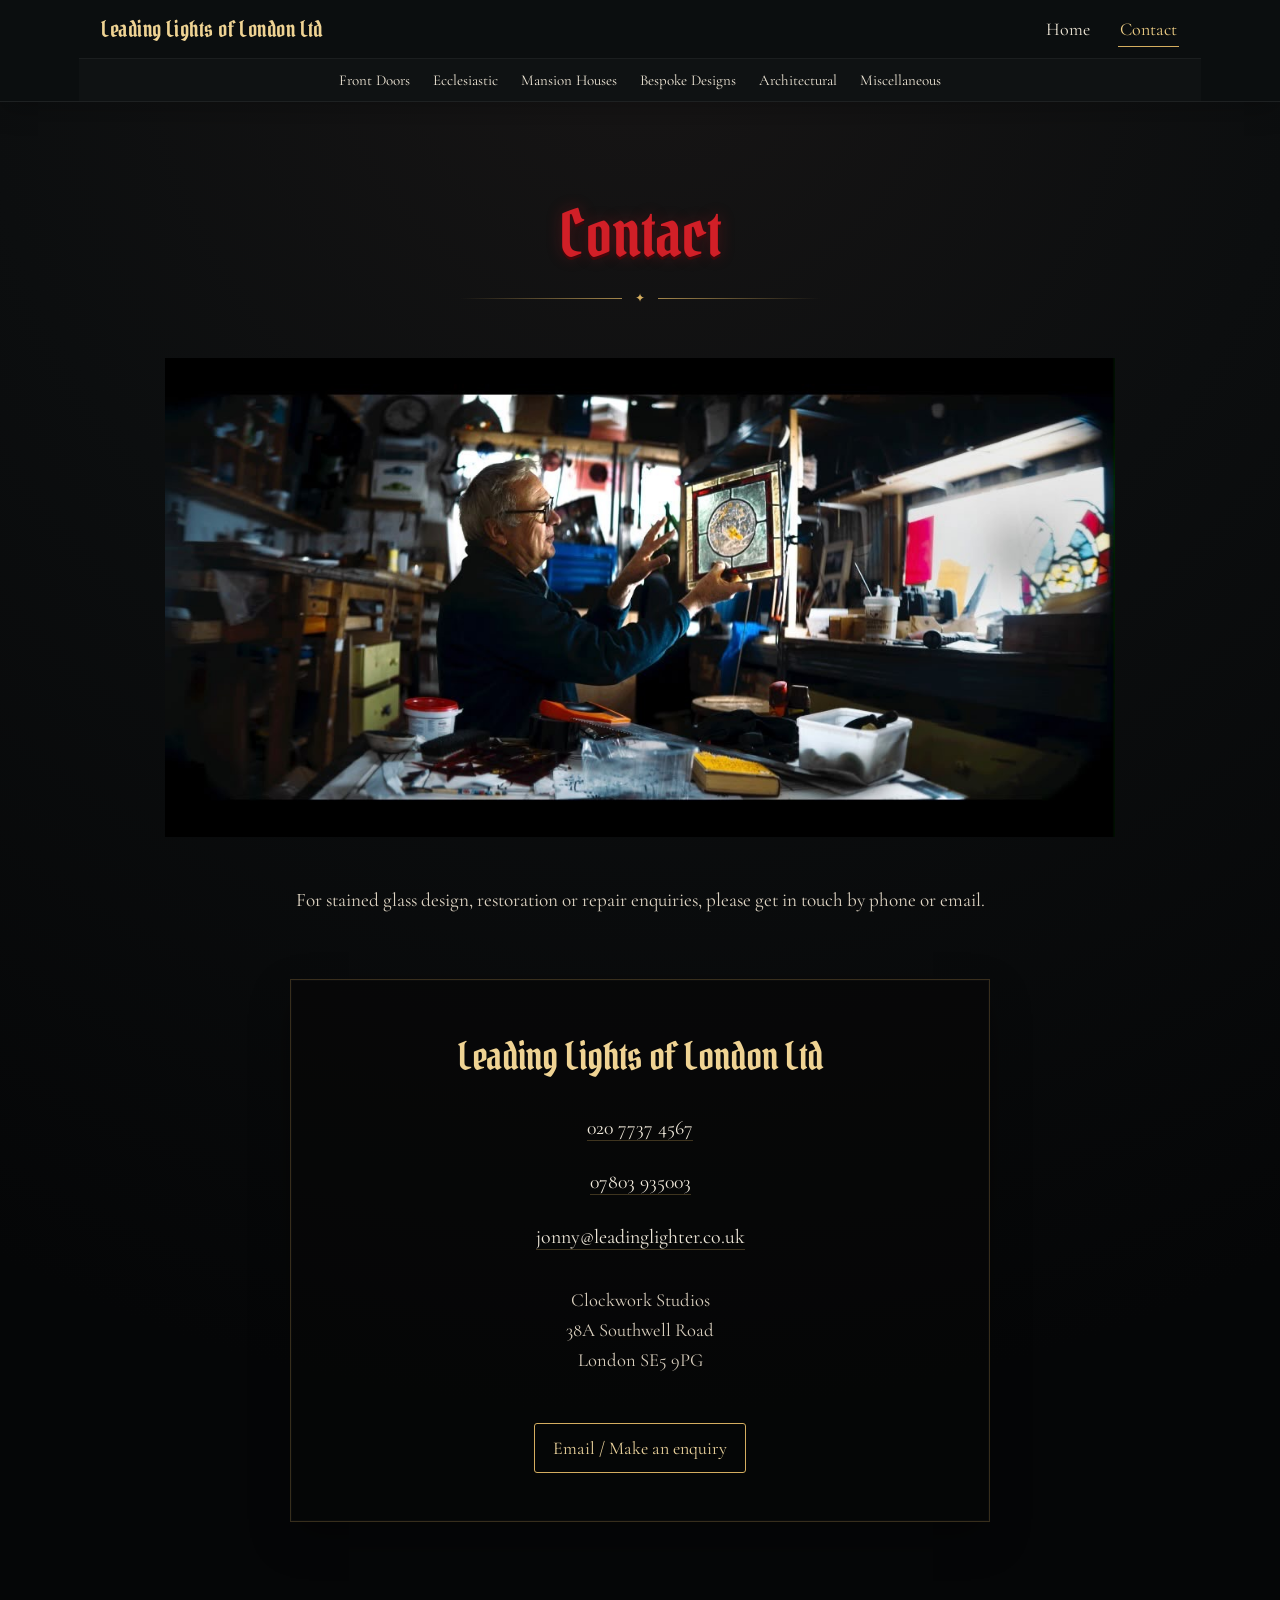
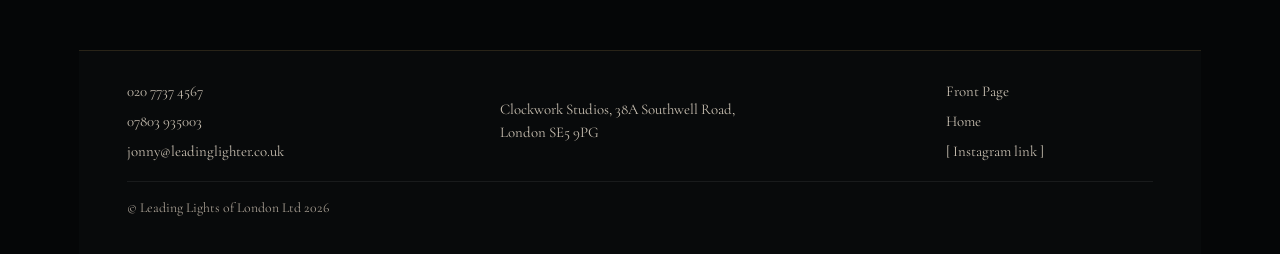
==== commit c5624133: "Update contact.html" ====
--- a/contact.html
+++ b/contact.html
@@ -1,3 +1,4 @@
+
 <!doctype html>
 <html lang="en-GB">
 
@@ -12,19 +13,13 @@
     content="Contact Leading Lights of London Ltd for stained glass design, restoration and repair in London."
   >
 
-  <link
-    rel="stylesheet"
-    href="css/styles.css"
-  >
+  <link rel="stylesheet" href="css/styles.css">
 
   <style>
 
     @import url('https://fonts.googleapis.com/css2?family=Cormorant+Garamond:wght@400;500;600&family=Pirata+One&display=swap');
 
-
-    /* =====================================================
-       CONTACT PAGE
-       ===================================================== */
+    /* CONTACT PAGE */
 
     body.contact-page {
       margin: 0;
@@ -41,10 +36,7 @@
       color: #f1eadc;
     }
 
-
-    /* =====================================================
-       NAVIGATION
-       ===================================================== */
+    /* NAVIGATION */
 
     body.contact-page .brand-mini {
       font-family:
@@ -58,17 +50,12 @@
       color: #efd393;
     }
 
-
-    /* =====================================================
-       MAIN CONTACT AREA
-       ===================================================== */
+    /* MAIN CONTACT AREA */
 
     .contact-main {
-      width:
-        min(
-          92%,
-          1050px
-        );
+      box-sizing: border-box;
+
+      width: min(92%, 1050px);
 
       margin: 0 auto;
 
@@ -80,7 +67,6 @@
       text-align: center;
     }
 
-
     .contact-title {
       margin: 0;
 
@@ -90,16 +76,10 @@
         serif;
 
       font-size:
-        clamp(
-          2.8rem,
-          5vw,
-          5rem
-        );
+        clamp(2.8rem, 5vw, 5rem);
 
       font-weight: 400;
-
       line-height: .95;
-
       color: #d11f27;
 
       text-shadow:
@@ -107,10 +87,7 @@
         0 0 16px rgba(189,25,34,.32);
     }
 
-
-    /* =====================================================
-       GOLD DIVIDER
-       ===================================================== */
+    /* GOLD DIVIDER */
 
     .contact-rule {
       display: flex;
@@ -120,20 +97,12 @@
 
       gap: .8rem;
 
-      width:
-        min(
-          360px,
-          70%
-        );
-
-      margin:
-        1.5rem
-        auto
-        0;
+      width: min(360px, 70%);
+
+      margin: 1.5rem auto 0;
 
       color: #d4ad5f;
     }
-
 
     .contact-rule::before,
     .contact-rule::after {
@@ -142,7 +111,6 @@
       display: block;
 
       flex: 1;
-
       height: 1px;
 
       background:
@@ -152,7 +120,6 @@
           rgba(212,173,95,.75)
         );
     }
-
 
     .contact-rule::after {
       background:
@@ -163,22 +130,57 @@
         );
     }
 
-
     .contact-rule span {
       font-size: .75rem;
     }
 
-
-    /* =====================================================
-       INTRO TEXT
-       ===================================================== */
+    /* NEW CONTACT PHOTOGRAPH */
+
+    .contact-photo-wrapper {
+      display: flex;
+
+      align-items: center;
+      justify-content: center;
+
+      width: min(100%, 950px);
+
+      margin:
+        clamp(2rem, 4vw, 3.5rem)
+        auto
+        0;
+
+      padding: 0;
+
+      background: transparent;
+      border: none;
+      box-shadow: none;
+    }
+
+    .contact-photo {
+      display: block;
+
+      width: 100%;
+      height: auto;
+
+      max-width: 950px;
+
+      margin: 0 auto;
+      padding: 0;
+
+      object-fit: contain;
+      object-position: center;
+
+      border: none !important;
+      border-radius: 0;
+
+      background: transparent;
+      box-shadow: none !important;
+    }
+
+    /* INTRODUCTORY TEXT */
 
     .contact-intro {
-      width:
-        min(
-          90%,
-          760px
-        );
+      width: min(90%, 760px);
 
       margin:
         clamp(2rem, 4vw, 3rem)
@@ -191,28 +193,17 @@
         serif;
 
       font-size:
-        clamp(
-          1.1rem,
-          1.5vw,
-          1.3rem
-        );
+        clamp(1.1rem, 1.5vw, 1.3rem);
 
       line-height: 1.6;
 
       color: #ddd3c2;
     }
 
-
-    /* =====================================================
-       CONTACT DETAILS
-       ===================================================== */
+    /* CONTACT DETAILS */
 
     .contact-details {
-      width:
-        min(
-          92%,
-          700px
-        );
+      width: min(92%, 700px);
 
       margin:
         clamp(2.5rem, 5vw, 4rem)
@@ -222,6 +213,8 @@
       padding:
         clamp(2rem, 4vw, 3rem);
 
+      box-sizing: border-box;
+
       border:
         1px solid
         rgba(212,173,95,.24);
@@ -234,12 +227,8 @@
         inset 0 0 0 1px rgba(255,255,255,.02);
     }
 
-
     .contact-details h2 {
-      margin:
-        0
-        0
-        1.6rem;
+      margin: 0 0 1.6rem;
 
       font-family:
         'Pirata One',
@@ -247,17 +236,12 @@
         serif;
 
       font-size:
-        clamp(
-          1.8rem,
-          3vw,
-          2.5rem
-        );
+        clamp(1.8rem, 3vw, 2.5rem);
 
       font-weight: 400;
 
       color: #efd393;
     }
-
 
     .contact-list {
       list-style: none;
@@ -271,20 +255,16 @@
         serif;
 
       font-size:
-        clamp(
-          1.1rem,
-          1.55vw,
-          1.35rem
-        );
+        clamp(1.1rem, 1.55vw, 1.35rem);
 
       line-height: 1.7;
-    }
-
+
+      overflow-wrap: anywhere;
+    }
 
     .contact-list li + li {
       margin-top: .8rem;
     }
-
 
     .contact-list a {
       color: #f1eadc;
@@ -300,7 +280,6 @@
         border-color 160ms ease;
     }
 
-
     .contact-list a:hover,
     .contact-list a:focus-visible {
       color: #efd393;
@@ -309,12 +288,8 @@
         rgba(212,173,95,.75);
     }
 
-
     .contact-address {
-      margin:
-        2rem
-        0
-        0;
+      margin: 2rem 0 0;
 
       font-family:
         'Cormorant Garamond',
@@ -322,17 +297,12 @@
         serif;
 
       font-size:
-        clamp(
-          1.05rem,
-          1.45vw,
-          1.25rem
-        );
+        clamp(1.05rem, 1.45vw, 1.25rem);
 
       line-height: 1.6;
 
       color: #d8cebd;
     }
-
 
     .contact-email-button {
       display: inline-block;
@@ -341,15 +311,11 @@
         clamp(2rem, 4vw, 3rem);
     }
 
-
-    /* =====================================================
-       FOOTER
-       ===================================================== */
+    /* FOOTER */
 
     body.contact-page .site-footer {
       background: #080a0b;
     }
-
 
     body.contact-page .site-footer .footer-grid {
       display: grid;
@@ -360,45 +326,30 @@
         minmax(120px,.56fr);
 
       column-gap:
-        clamp(
-          50px,
-          6vw,
-          90px
-        );
+        clamp(50px, 6vw, 90px);
 
       align-items: center;
     }
-
 
     body.contact-page .site-footer .footer-grid ul {
       margin: 0;
       padding: 0;
     }
 
-
     body.contact-page .site-footer .footer-grid li {
-      margin:
-        0
-        0
-        .48rem
-        0;
-    }
-
+      margin: 0 0 .48rem 0;
+    }
 
     body.contact-page .site-footer .footer-grid li:last-child {
       margin-bottom: 0;
     }
-
 
     body.contact-page .site-footer .footer-grid p {
       margin: 0;
       line-height: 1.55;
     }
 
-
-    /* =====================================================
-       RESPONSIVE
-       ===================================================== */
+    /* MOBILE RESPONSIVENESS */
 
     @media (max-width: 760px) {
 
@@ -407,16 +358,22 @@
         row-gap: 1.8rem;
       }
 
-
       .contact-main {
         padding-top: 3rem;
       }
 
+      .contact-photo-wrapper {
+        width: 100%;
+        margin-top: 2rem;
+      }
+
+      .contact-photo {
+        width: 100%;
+        height: auto;
+      }
 
       .contact-details {
-        padding:
-          1.8rem
-          1.25rem;
+        padding: 1.8rem 1.25rem;
       }
 
     }
@@ -425,9 +382,7 @@
 
 </head>
 
-
 <body class="contact-page">
-
 
   <a
     class="skip-link"
@@ -436,13 +391,9 @@
     Skip to content
   </a>
 
-
-  <!-- =====================================================
-       HEADER
-       ===================================================== -->
+  <!-- HEADER -->
 
   <header class="site-header">
-
 
     <nav
       class="primary-nav"
@@ -455,7 +406,6 @@
       >
         Leading Lights of London Ltd
       </a>
-
 
       <button
         class="nav-toggle"
@@ -466,7 +416,6 @@
         Menu
       </button>
 
-
       <ul
         class="primary-links"
         id="primary-links"
@@ -475,12 +424,6 @@
         <li>
           <a href="home.html">
             Home
-          </a>
-        </li>
-
-        <li>
-          <a href="about.html">
-            About
           </a>
         </li>
 
@@ -497,7 +440,6 @@
 
     </nav>
 
-
     <nav
       class="gallery-nav"
       aria-label="Gallery categories"
@@ -524,12 +466,6 @@
         </li>
 
         <li>
-          <a href="gallery/palaces.html">
-            Palaces
-          </a>
-        </li>
-
-        <li>
           <a href="gallery/bespoke-designs.html">
             Bespoke Designs
           </a>
@@ -551,24 +487,18 @@
 
     </nav>
 
-
   </header>
 
-
-  <!-- =====================================================
-       MAIN
-       ===================================================== -->
+  <!-- MAIN CONTACT PAGE -->
 
   <main
     class="contact-main"
     id="main-content"
   >
 
-
     <h1 class="contact-title">
       Contact
     </h1>
-
 
     <div
       class="contact-rule"
@@ -577,23 +507,35 @@
       <span>✦</span>
     </div>
 
+    <!-- NEW CONTACT IMAGE -->
+
+    <div class="contact-photo-wrapper">
+
+      <img
+        class="contact-photo"
+        src="assets/images/contact.JPG"
+        alt="Leading Lights of London"
+        decoding="async"
+      >
+
+    </div>
+
+    <!-- CONTACT INTRODUCTION -->
 
     <p class="contact-intro">
-      For stained glass design, restoration or repair enquiries, please get in touch by phone or email.
+      For stained glass design, restoration or repair enquiries,
+      please get in touch by phone or email.
     </p>
-
 
     <section
       class="contact-details"
       aria-label="Contact details"
     >
 
-
       <h2>
         Leading Lights of London Ltd
       </h2>
 
-
       <ul class="contact-list">
 
         <li>
@@ -615,14 +557,12 @@
         </li>
 
       </ul>
-
 
       <p class="contact-address">
         Clockwork Studios<br>
         38A Southwell Road<br>
         London SE5 9PG
       </p>
-
 
       <a
         class="button contact-email-button"
@@ -631,22 +571,15 @@
         Email / Make an enquiry
       </a>
 
-
     </section>
 
-
   </main>
 
-
-  <!-- =====================================================
-       FOOTER
-       ===================================================== -->
+  <!-- FOOTER -->
 
   <footer class="site-footer">
 
-
     <div class="footer-grid">
-
 
       <div>
 
@@ -674,7 +607,6 @@
 
       </div>
 
-
       <div>
 
         <p>
@@ -683,7 +615,6 @@
         </p>
 
       </div>
-
 
       <div>
 
@@ -711,23 +642,15 @@
 
       </div>
 
-
     </div>
-
 
     <div class="footer-bottom">
       © Leading Lights of London Ltd 2026
     </div>
 
-
   </footer>
 
-
-  <script
-    src="js/main.js"
-    defer
-  ></script>
-
+  <script src="js/main.js" defer></script>
 
 </body>
 
--- a/css/styles.css
+++ b/css/styles.css
@@ -1681,3 +1681,13 @@
   }
 
 }
+/* Remove Palaces from all gallery navigation menus */
+
+.gallery-links > li:has(> a[href$="palaces.html"]) {
+  display: none !important;
+}
+/* Remove About from all primary navigation menus */
+
+.primary-links > li:has(> a[href$="about.html"]) {
+  display: none !important;
+}
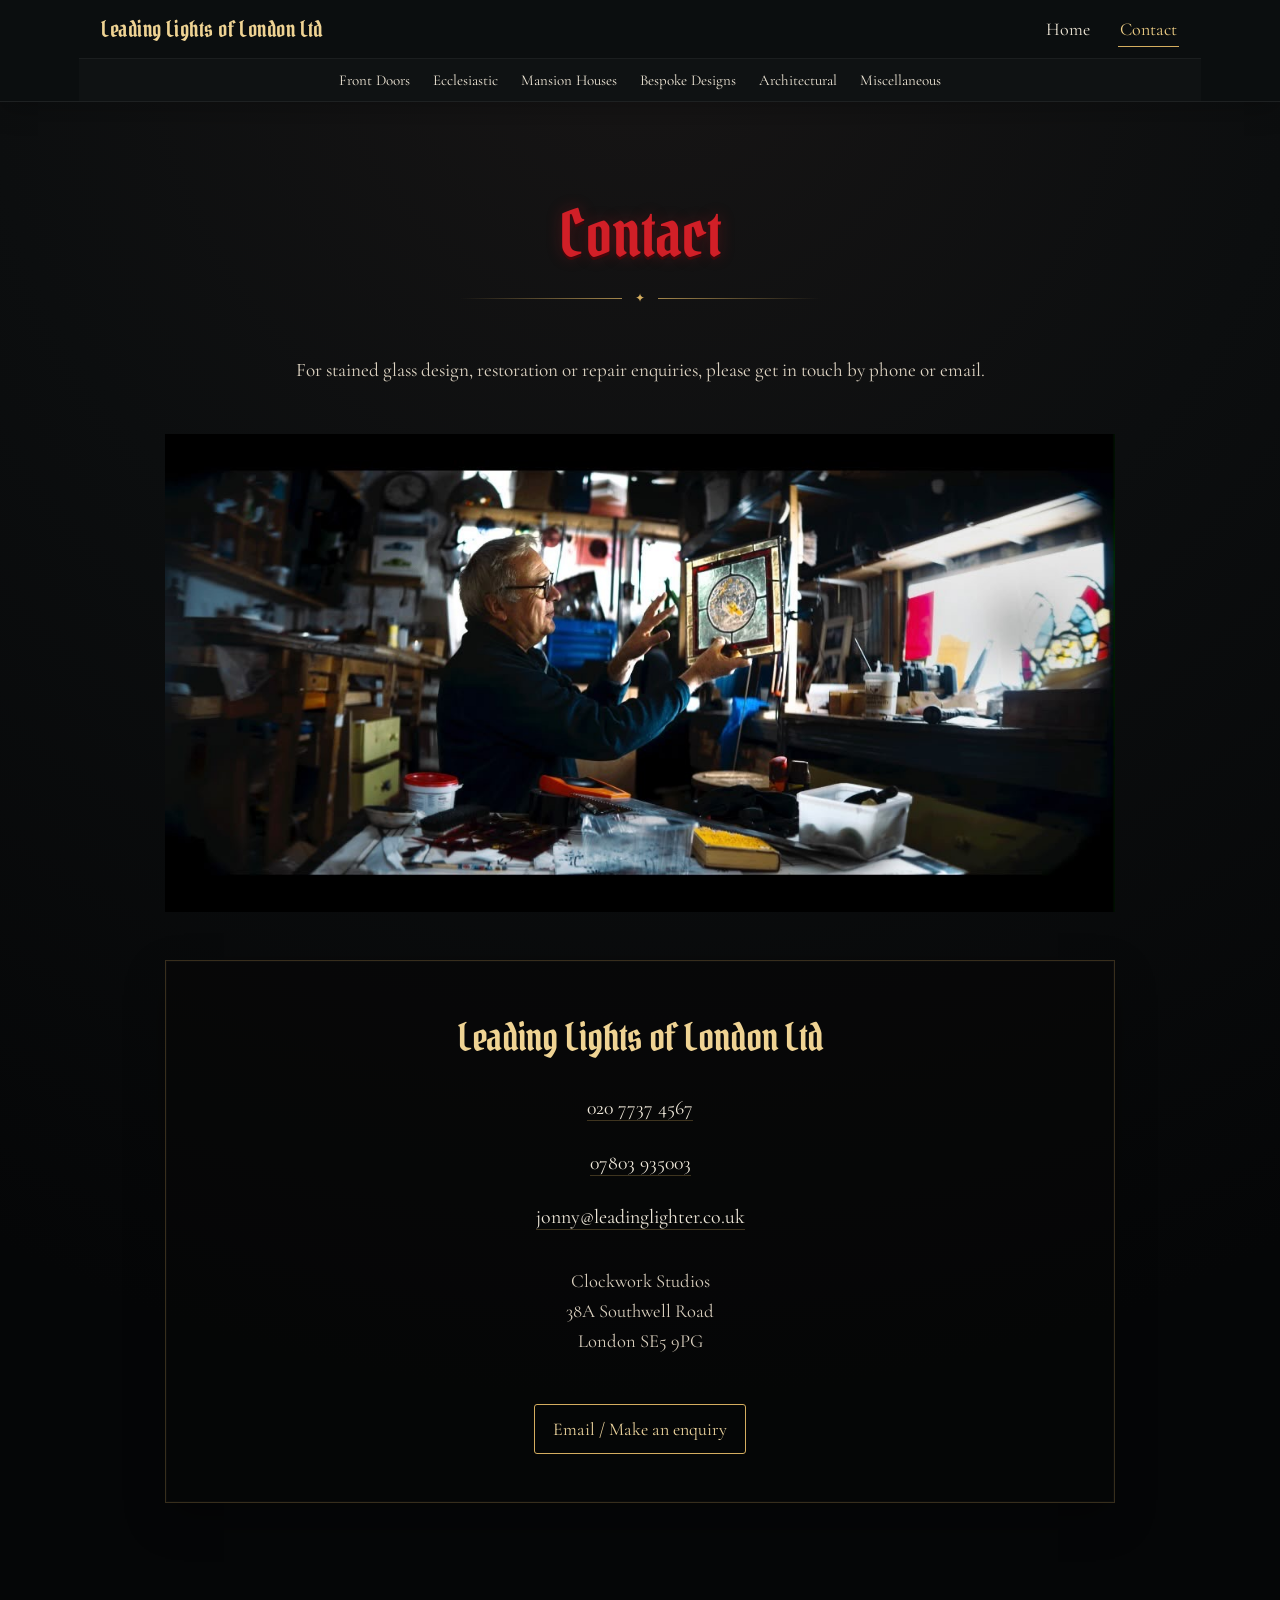
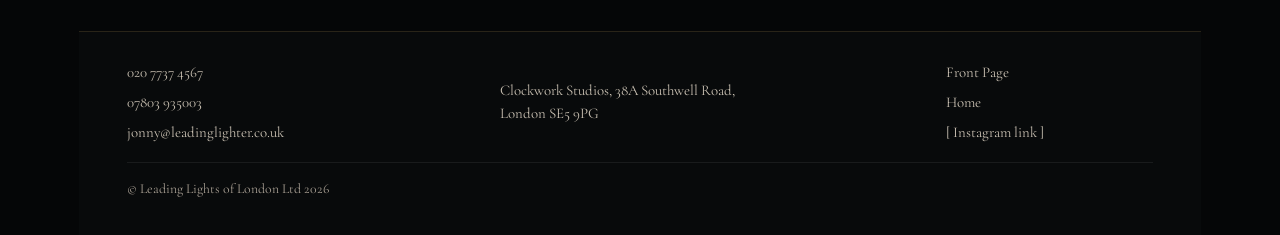
==== commit c9cd7666: "Update contact.html" ====
--- a/contact.html
+++ b/contact.html
@@ -134,53 +134,10 @@
       font-size: .75rem;
     }
 
-    /* NEW CONTACT PHOTOGRAPH */
-
-    .contact-photo-wrapper {
-      display: flex;
-
-      align-items: center;
-      justify-content: center;
-
-      width: min(100%, 950px);
-
-      margin:
-        clamp(2rem, 4vw, 3.5rem)
-        auto
-        0;
-
-      padding: 0;
-
-      background: transparent;
-      border: none;
-      box-shadow: none;
-    }
-
-    .contact-photo {
-      display: block;
-
-      width: 100%;
-      height: auto;
-
-      max-width: 950px;
-
-      margin: 0 auto;
-      padding: 0;
-
-      object-fit: contain;
-      object-position: center;
-
-      border: none !important;
-      border-radius: 0;
-
-      background: transparent;
-      box-shadow: none !important;
-    }
-
-    /* INTRODUCTORY TEXT */
+    /* INTRODUCTORY TEXT ABOVE PHOTOGRAPH */
 
     .contact-intro {
-      width: min(90%, 760px);
+      width: min(90%, 950px);
 
       margin:
         clamp(2rem, 4vw, 3rem)
@@ -198,22 +155,70 @@
       line-height: 1.6;
 
       color: #ddd3c2;
-    }
-
-    /* CONTACT DETAILS */
-
-    .contact-details {
-      width: min(92%, 700px);
+
+      text-align: center;
+    }
+
+    /* CONTACT PHOTOGRAPH */
+
+    .contact-photo-wrapper {
+      box-sizing: border-box;
+
+      display: flex;
+
+      align-items: center;
+      justify-content: center;
+
+      width: min(100%, 950px);
 
       margin:
-        clamp(2.5rem, 5vw, 4rem)
+        clamp(2rem, 4vw, 3rem)
         auto
         0;
 
+      padding: 0;
+
+      background: transparent;
+      border: none;
+      box-shadow: none;
+    }
+
+    .contact-photo {
+      display: block;
+
+      width: 100%;
+      height: auto;
+
+      max-width: 950px;
+
+      margin: 0 auto;
+      padding: 0;
+
+      object-fit: contain;
+      object-position: center;
+
+      border: none !important;
+      border-radius: 0;
+
+      background: transparent;
+      box-shadow: none !important;
+    }
+
+    /* CONTACT DETAILS */
+    /* SAME WIDTH AS PHOTOGRAPH */
+
+    .contact-details {
+      box-sizing: border-box;
+
+      width: min(100%, 950px);
+
+      margin:
+        clamp(2rem, 4vw, 3rem)
+        auto
+        0;
+
       padding:
         clamp(2rem, 4vw, 3rem);
-
-      box-sizing: border-box;
 
       border:
         1px solid
@@ -362,6 +367,11 @@
         padding-top: 3rem;
       }
 
+      .contact-intro {
+        width: 100%;
+        margin-top: 2rem;
+      }
+
       .contact-photo-wrapper {
         width: 100%;
         margin-top: 2rem;
@@ -373,6 +383,8 @@
       }
 
       .contact-details {
+        width: 100%;
+        margin-top: 2rem;
         padding: 1.8rem 1.25rem;
       }
 
@@ -507,25 +519,27 @@
       <span>✦</span>
     </div>
 
-    <!-- NEW CONTACT IMAGE -->
-
-    <div class="contact-photo-wrapper">
-
-      <img
-        class="contact-photo"
-        src="assets/images/contact.JPG"
-        alt="Leading Lights of London"
-        decoding="async"
-      >
-
-    </div>
-
     <!-- CONTACT INTRODUCTION -->
 
     <p class="contact-intro">
       For stained glass design, restoration or repair enquiries,
       please get in touch by phone or email.
     </p>
+
+    <!-- CONTACT IMAGE -->
+
+    <div class="contact-photo-wrapper">
+
+      <img
+        class="contact-photo"
+        src="assets/images/contact.JPG"
+        alt="Stained glass craftsman working in the Leading Lights of London studio"
+        decoding="async"
+      >
+
+    </div>
+
+    <!-- CONTACT INFORMATION -->
 
     <section
       class="contact-details"
--- a/css/styles.css
+++ b/css/styles.css
@@ -1691,3 +1691,11 @@
 .primary-links > li:has(> a[href$="about.html"]) {
   display: none !important;
 }
+/* Match homepage header branding to gallery pages */
+
+body.home-page .brand-mini {
+  font-family: 'Pirata One', Georgia, serif !important;
+  font-size: clamp(1.1rem, 2vw, 1.4rem);
+  font-weight: 400;
+  color: #efd393;
+}
